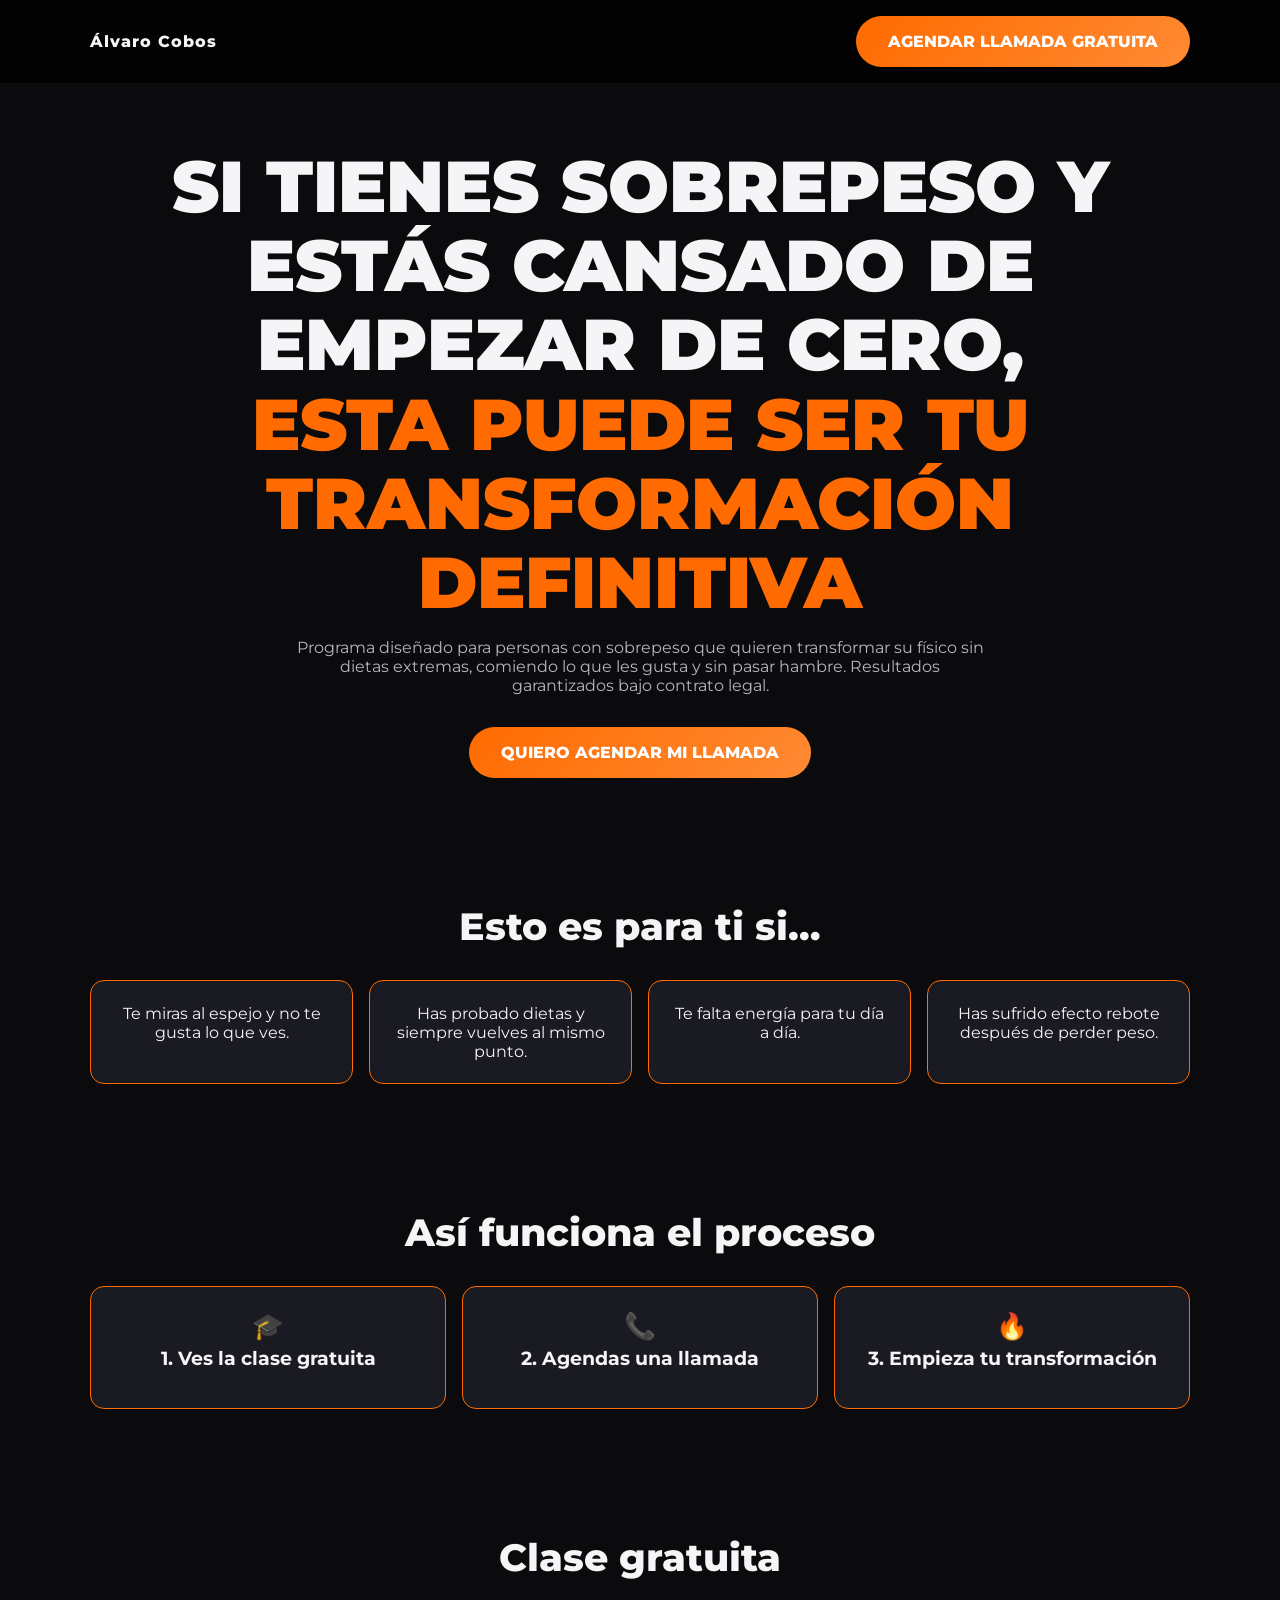
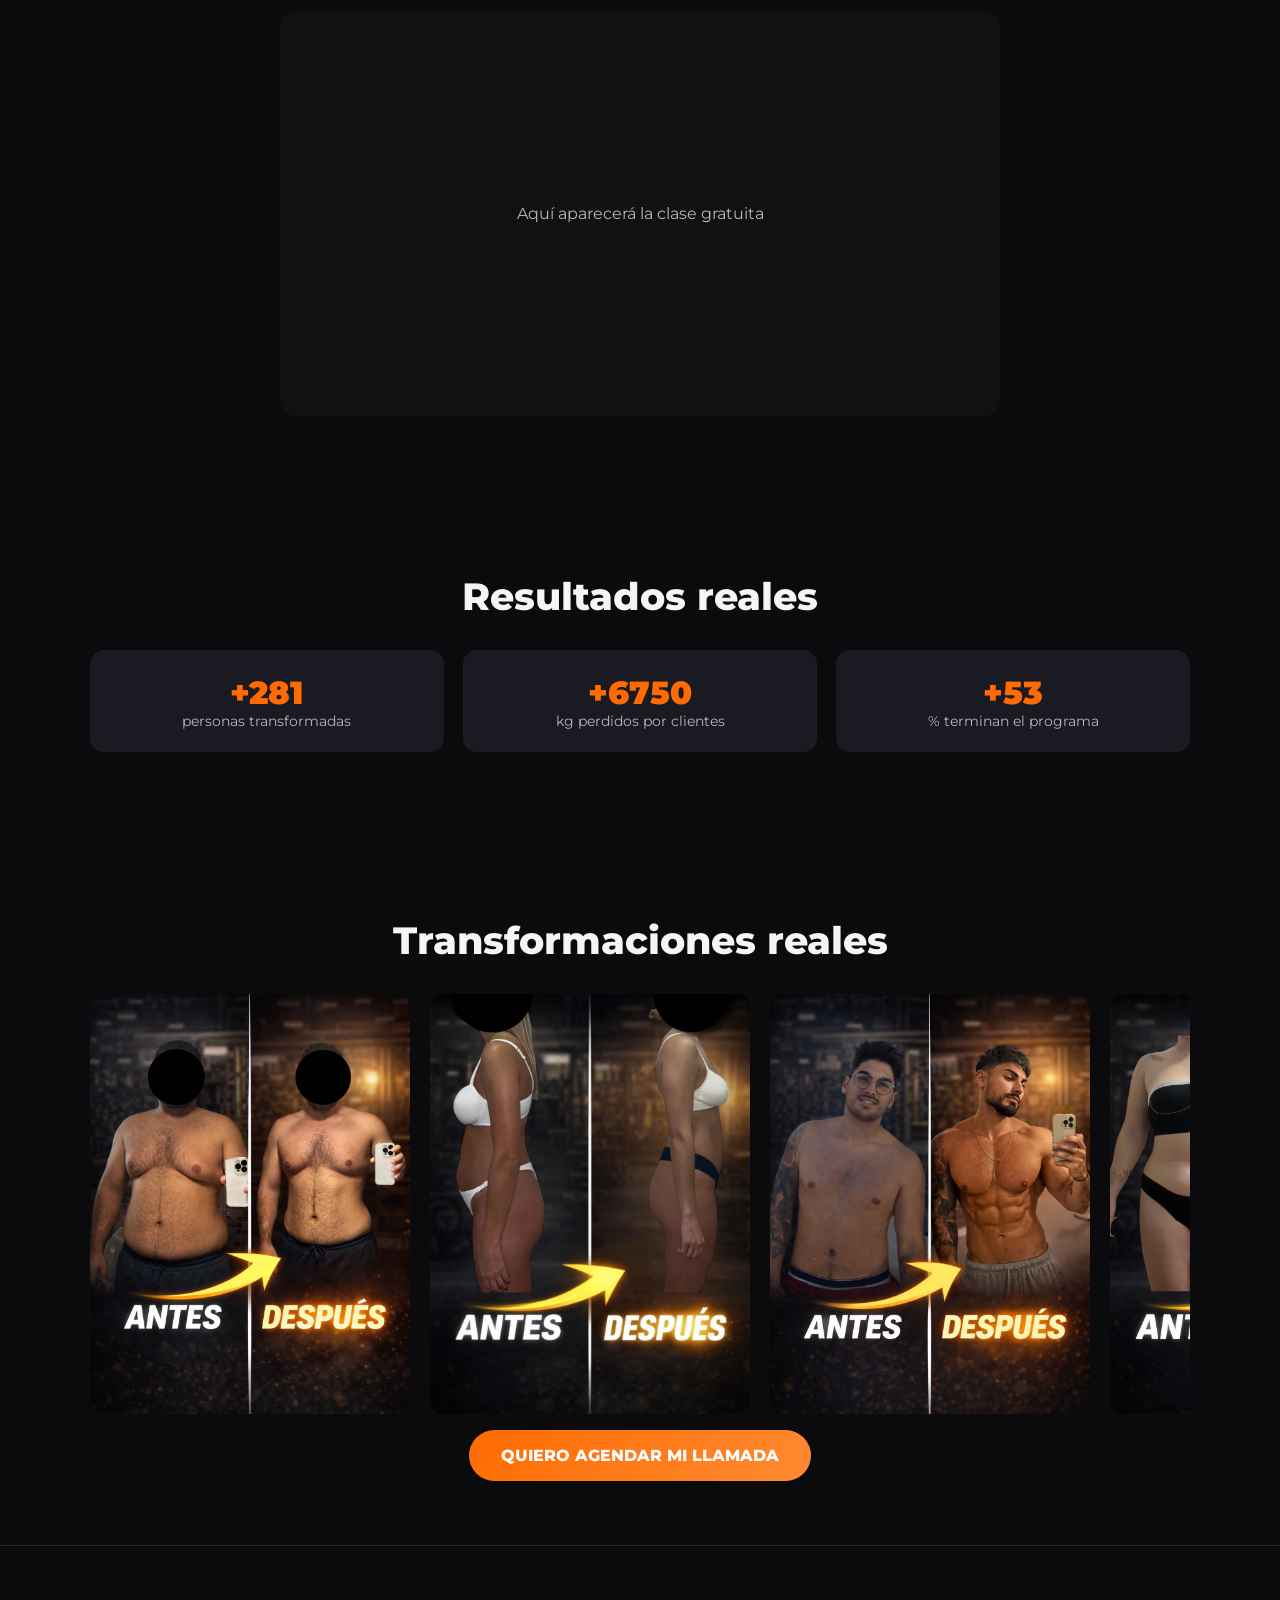
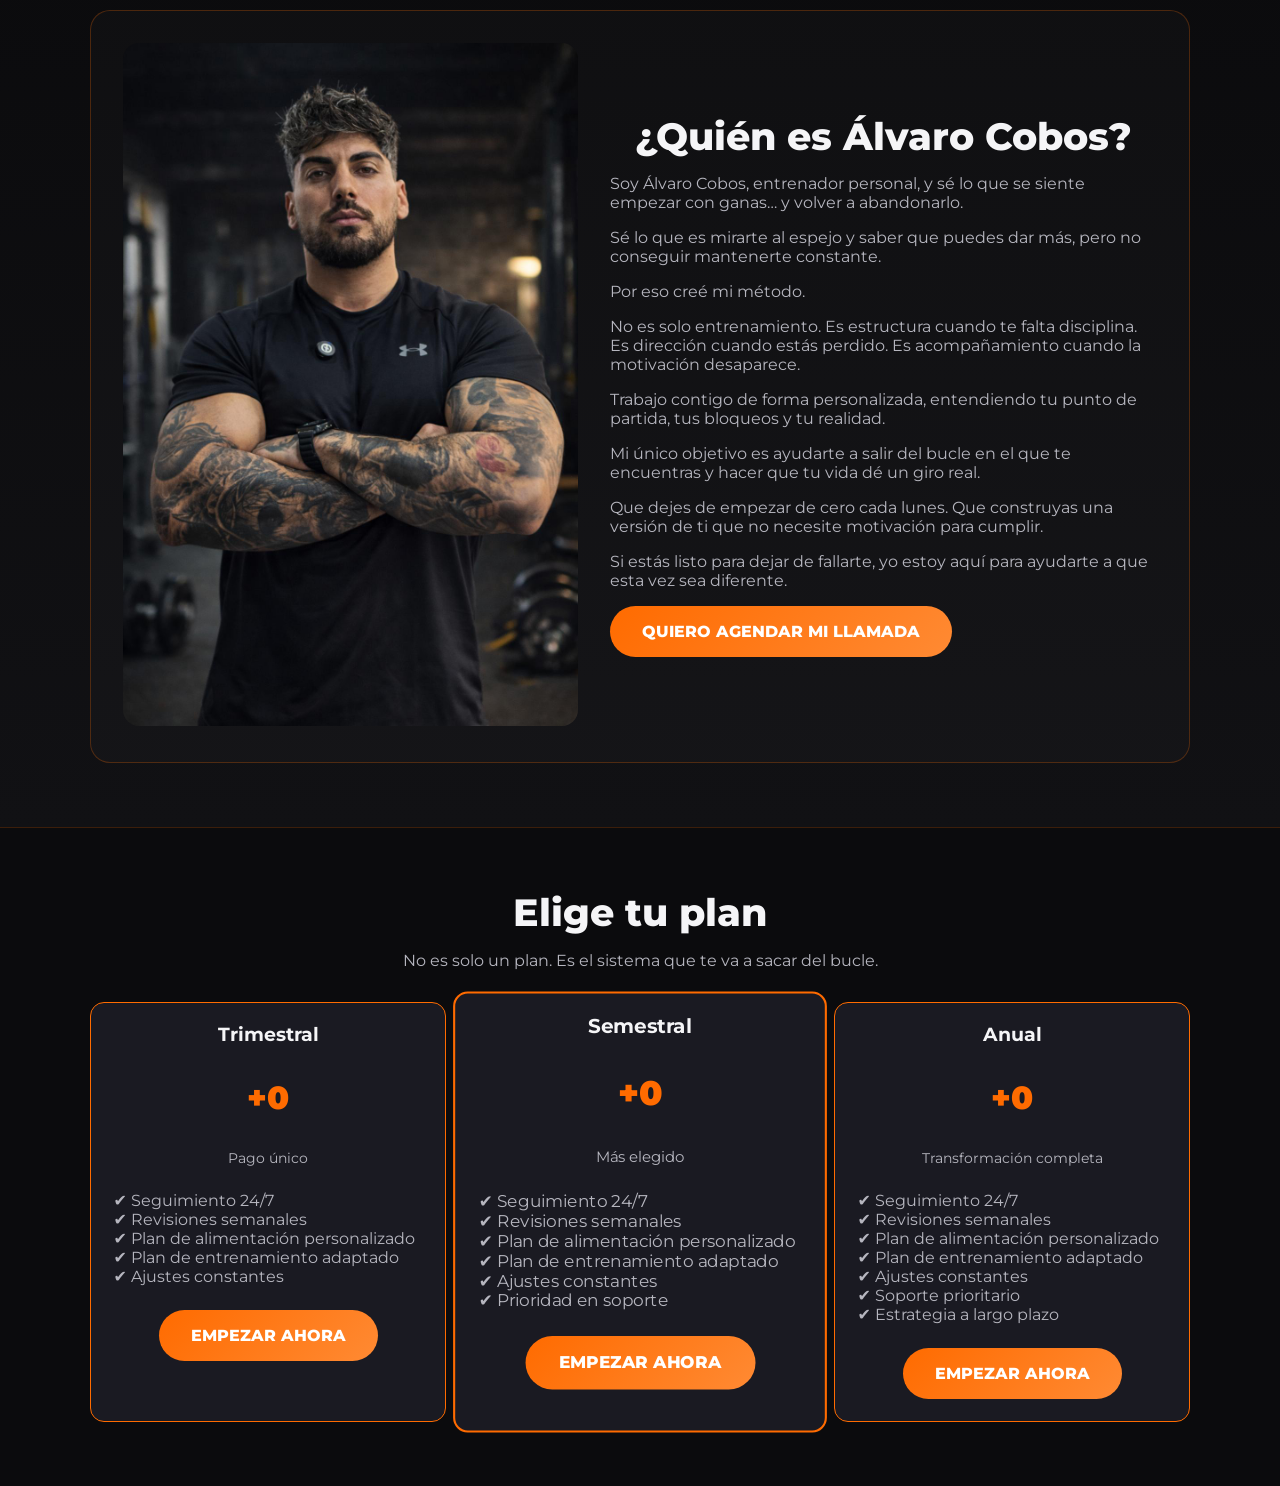
==== index.html @ a0b9cf4e "Update index.html" ====
<!doctype html>
<html lang="es">
  <head>
    <meta charset="UTF-8" />
    <meta name="viewport" content="width=device-width, initial-scale=1.0" />
    <title>Álvaro Cobos | Coaching Personal</title>
    <link rel="preconnect" href="https://fonts.googleapis.com" />
    <link rel="preconnect" href="https://fonts.gstatic.com" crossorigin />
    <link
      href="https://fonts.googleapis.com/css2?family=Montserrat:wght@400;600;700;800;900&display=swap"
      rel="stylesheet"
    />
    <style>
      :root {
        --bg: #0b0b0d;
        --card: #1a1a22;
        --text: #f5f5f7;
        --text-soft: #b6b6bf;
        --accent: #ff6b00;
        --accent-2: #ff8a33;
        --max-width: 1100px;
      }

      * { box-sizing: border-box; }

      body {
        margin: 0;
        font-family: "Montserrat", system-ui, sans-serif;
        background: var(--bg);
        color: var(--text);
      }

      .container {
        width: min(var(--max-width), 92%);
        margin: 0 auto;
      }

      section { padding: 4rem 0; }

      h1, h2, h3 {
        margin: 0 0 1rem;
        line-height: 1.1;
        text-align: center;
      }

      h1 {
        font-size: clamp(2.2rem, 6vw, 4.5rem);
        font-weight: 900;
        text-transform: uppercase;
      }

      h2 {
        font-size: clamp(1.6rem, 4vw, 2.4rem);
        font-weight: 800;
      }

      .highlight { color: var(--accent); }

      .lead {
        text-align: center;
        color: var(--text-soft);
        max-width: 700px;
        margin: 0 auto 2rem;
      }

      .cta {
        display: inline-block;
        background: linear-gradient(135deg, var(--accent), var(--accent-2));
        color: #fff;
        text-decoration: none;
        padding: 1rem 2rem;
        border-radius: 999px;
        font-weight: 800;
        text-transform: uppercase;
      }

      .center { text-align: center; }

      .navbar {
        position: sticky;
        top: 0;
        background: rgba(0,0,0,0.8);
        backdrop-filter: blur(10px);
        padding: 1rem 0;
        z-index: 999;
      }

      .nav-inner {
        display: flex;
        justify-content: space-between;
        align-items: center;
      }

      .brand {
        font-weight: 800;
        letter-spacing: 1px;
      }

      .cards {
        display: grid;
        grid-template-columns: repeat(auto-fit, minmax(220px, 1fr));
        gap: 1rem;
        margin-top: 2rem;
      }

      .card {
        background: var(--card);
        border-radius: 14px;
        padding: 1.4rem;
        text-align: center;
      }

      .card-bordered {
        border: 1px solid var(--accent);
      }

      .icon {
        font-size: 1.6rem;
        margin-bottom: 0.5rem;
      }

      .stats {
        display: grid;
        grid-template-columns: repeat(auto-fit, minmax(180px, 1fr));
        gap: 1.2rem;
        margin: 2rem 0 2.5rem;
        text-align: center;
      }

      .stat {
        background: var(--card);
        border-radius: 14px;
        padding: 1.4rem 1rem;
      }

      .stat-number {
        font-size: 2rem;
        font-weight: 900;
        color: var(--accent);
      }

      .stat-label {
        font-size: 0.9rem;
        color: var(--text-soft);
      }

      .video-box {
        width: 100%;
        max-width: 720px;
        aspect-ratio: 16/9;
        background: #111;
        border-radius: 16px;
        margin: 2rem auto;
        display: flex;
        align-items: center;
        justify-content: center;
        color: var(--text-soft);
      }

      .slider {
        overflow-x: auto;
        padding: 1rem 0;
      }

      .slider-track {
        display: flex;
        gap: 20px;
      }

      .slider figure {
        min-width: 320px;
        height: 420px;
        border-radius: 14px;
        overflow: hidden;
        background: #111;
        margin: 0;
      }

      .slider img {
        width: 100%;
        height: 100%;
        object-fit: cover;
      }

      .about {
        display: grid;
        gap: 2rem;
        grid-template-columns: 1fr 1.2fr;
        align-items: center;
      }

      .about img {
        width: 100%;
        border-radius: 16px;
      }

      .fade-item {
        opacity: 0;
        transform: translateY(20px);
        transition: all 0.6s ease;
      }

      .fade-item.visible {
        opacity: 1;
        transform: translateY(0);
      }

      @media (max-width: 860px) {
        .about { grid-template-columns: 1fr; }
        .slider figure { min-width: 70%; }
      }
      /* ABOUT DESTACADO */
.about-section {
  background: linear-gradient(180deg, #0b0b0d, #111114);
  border-top: 1px solid rgba(255, 107, 0, 0.2);
  border-bottom: 1px solid rgba(255, 107, 0, 0.2);
}

.about-box {
  background: rgba(255, 255, 255, 0.02);
  border: 1px solid rgba(255, 107, 0, 0.25);
  border-radius: 20px;
  padding: 2rem;
}

.about-text p {
  margin-bottom: 1rem;
  color: var(--text-soft);
}

    </style>
  </head>
  <body>

    <div class="navbar">
      <div class="container nav-inner">
        <div class="brand">Álvaro Cobos</div>
        <a class="cta" href="llamada.html">
          Agendar llamada gratuita
        </a>
      </div>
    </div>

    <main>

      <section>
        <div class="container center">
          <h1>
            Si tienes sobrepeso y estás cansado de empezar de cero,<br>
            <span class="highlight">
              Esta puede ser tu transformación definitiva
            </span>
          </h1>
          <p class="lead">
            Programa diseñado para personas con sobrepeso que quieren transformar su físico sin dietas extremas, comiendo lo que les gusta y sin pasar hambre. Resultados garantizados bajo contrato legal.
          </p>
          <a class="cta" href="llamada.html">
            QUIERO AGENDAR MI LLAMADA
          </a>
        </div>
      </section>

    
      <section>
        <div class="container">
          <h2>Esto es para ti si…</h2>
          <div class="cards">
            <div class="card card-bordered fade-item">Te miras al espejo y no te gusta lo que ves.</div>
            <div class="card card-bordered fade-item">Has probado dietas y siempre vuelves al mismo punto.</div>
            <div class="card card-bordered fade-item">Te falta energía para tu día a día.</div>
            <div class="card card-bordered fade-item">Has sufrido efecto rebote después de perder peso.</div>
          </div>
        </div>
      </section>

      <section>
        <div class="container">
          <h2>Así funciona el proceso</h2>
          <div class="cards">
            <div class="card card-bordered fade-item">
              <div class="icon">🎓</div>
              <h3>1. Ves la clase gratuita</h3>
            </div>
            <div class="card card-bordered fade-item">
              <div class="icon">📞</div>
              <h3>2. Agendas una llamada</h3>
            </div>
            <div class="card card-bordered fade-item">
              <div class="icon">🔥</div>
              <h3>3. Empieza tu transformación</h3>
            </div>
          </div>
        </div>
      </section>
  <section>
        <div class="container center">
          <h2>Clase gratuita</h2>
          <div class="video-box">
            Aquí aparecerá la clase gratuita
          </div>
        </div>
  </section>
      <section>
        <div class="container center">
          <h2>Resultados reales</h2>

          <div class="stats">
            <div class="stat">
              <div class="stat-number" data-target="500">0</div>
              <div class="stat-label">personas transformadas</div>
            </div>
            <div class="stat">
              <div class="stat-number" data-target="12000">0</div>
              <div class="stat-label">kg perdidos por clientes</div>
            </div>
            <div class="stat">
              <div class="stat-number" data-target="95">0</div>
              <div class="stat-label">% terminan el programa</div>
            </div>
          </div>
        </div>
      </section>
<!-- TRANSFORMACIONES -->
<section>
  <div class="container center">
    <h2>Transformaciones reales</h2>

    <div class="slider">
      <div class="slider-track">
        <figure><img src="cambio1.jpg" alt="Transformación 1" /></figure>
        <figure><img src="cambio2.jpg" alt="Transformación 2" /></figure>
        <figure><img src="cambio3.jpg" alt="Transformación 3" /></figure>
        <figure><img src="cambio4.jpg" alt="Transformación 4" /></figure>
      </div>
    </div>

    <a class="cta" href="llamada.html">
      QUIERO AGENDAR MI LLAMADA
    </a>
  </div>
</section>
<!-- ABOUT -->
<!-- ABOUT DESTACADO -->
<section class="about-section">
  <div class="container">
    <div class="about about-box">
      <div>
        <img src="alvaro.jpg" alt="Álvaro Cobos" />
      </div>
      <div class="about-text">
        <h2>¿Quién es Álvaro Cobos?</h2>

        <p>
          Soy Álvaro Cobos, entrenador personal, y sé lo que se siente empezar con ganas… y volver a abandonarlo.
        </p>
        <p>
          Sé lo que es mirarte al espejo y saber que puedes dar más, pero no conseguir mantenerte constante.
        </p>
        <p>
          Por eso creé mi método.
        </p>
        <p>
          No es solo entrenamiento. Es estructura cuando te falta disciplina. Es dirección cuando estás perdido. Es acompañamiento cuando la motivación desaparece.
        </p>
        <p>
          Trabajo contigo de forma personalizada, entendiendo tu punto de partida, tus bloqueos y tu realidad.
        </p>
        <p>
          Mi único objetivo es ayudarte a salir del bucle en el que te encuentras y hacer que tu vida dé un giro real.
        </p>
        <p>
          Que dejes de empezar de cero cada lunes. Que construyas una versión de ti que no necesite motivación para cumplir.
        </p>
        <p>
          Si estás listo para dejar de fallarte, yo estoy aquí para ayudarte a que esta vez sea diferente.
        </p>

        <a class="cta" href="llamada.html">
          QUIERO AGENDAR MI LLAMADA
        </a>
      </div>
    </div>
  </div>
</section>
      <!-- PLANES -->
<section>
  <div class="container center">
    <h2>Elige tu plan</h2>
    <p class="lead">
      No es solo un plan. Es el sistema que te va a sacar del bucle.
    </p>

    <div class="cards">

      <!-- TRIMESTRAL -->
      <div class="card card-bordered">
        <h3>Trimestral</h3>
        <p class="stat-number">397€</p>
        <p class="stat-label">Pago único</p>

        <ul style="list-style: none; padding: 0; margin: 1.5rem 0; color: var(--text-soft); text-align:left;">
          <li>✔ Seguimiento 24/7</li>
          <li>✔ Revisiones semanales</li>
          <li>✔ Plan de alimentación personalizado</li>
          <li>✔ Plan de entrenamiento adaptado</li>
          <li>✔ Ajustes constantes</li>
        </ul>

        <a class="cta" href="llamada.html">
          Empezar ahora
        </a>
      </div>

      <!-- SEMESTRAL -->
      <div class="card card-bordered" style="border: 2px solid var(--accent); transform: scale(1.05);">
        <h3>Semestral</h3>
        <p class="stat-number">697€</p>
        <p class="stat-label">Más elegido</p>

        <ul style="list-style: none; padding: 0; margin: 1.5rem 0; color: var(--text-soft); text-align:left;">
          <li>✔ Seguimiento 24/7</li>
          <li>✔ Revisiones semanales</li>
          <li>✔ Plan de alimentación personalizado</li>
          <li>✔ Plan de entrenamiento adaptado</li>
          <li>✔ Ajustes constantes</li>
          <li>✔ Prioridad en soporte</li>
        </ul>

        <a class="cta" href="llamada.html">
          Empezar ahora
        </a>
      </div>

      <!-- ANUAL -->
      <div class="card card-bordered">
        <h3>Anual</h3>
        <p class="stat-number">1197€</p>
        <p class="stat-label">Transformación completa</p>

        <ul style="list-style: none; padding: 0; margin: 1.5rem 0; color: var(--text-soft); text-align:left;">
          <li>✔ Seguimiento 24/7</li>
          <li>✔ Revisiones semanales</li>
          <li>✔ Plan de alimentación personalizado</li>
          <li>✔ Plan de entrenamiento adaptado</li>
          <li>✔ Ajustes constantes</li>
          <li>✔ Soporte prioritario</li>
          <li>✔ Estrategia a largo plazo</li>
        </ul>

        <a class="cta" href="llamada.html">
          Empezar ahora
        </a>
      </div>

    </div>
  </div>
</section>
</main>

    <script>
      const counters = document.querySelectorAll('.stat-number');
      let started = false;

      function runCounters() {
        counters.forEach(counter => {
          const target = +counter.getAttribute('data-target');
          let count = 0;
          const increment = target / 80;

          function updateCounter() {
            count += increment;
            if (count < target) {
              counter.textContent = "+" + Math.floor(count).toLocaleString('es-ES');
              requestAnimationFrame(updateCounter);
            } else {
              counter.textContent = "+" + target.toLocaleString('es-ES');
            }
          }

          updateCounter();
        });
      }

      function isInViewport() {
        const section = document.querySelector('.stats');
        const rect = section.getBoundingClientRect();
        return rect.top < window.innerHeight && rect.bottom > 0;
      }

      window.addEventListener('scroll', () => {
        if (!started && isInViewport()) {
          runCounters();
          started = true;
        }
      });

      window.addEventListener('load', () => {
        if (isInViewport()) {
          runCounters();
          started = true;
        }
      });

      const fadeItems = document.querySelectorAll('.fade-item');

      function revealItems() {
        fadeItems.forEach(item => {
          const rect = item.getBoundingClientRect();
          if (rect.top < window.innerHeight - 50) {
            item.classList.add('visible');
          }
        });
      }

      window.addEventListener('scroll', revealItems);
      window.addEventListener('load', revealItems);
    </script>

  </body>
</html>
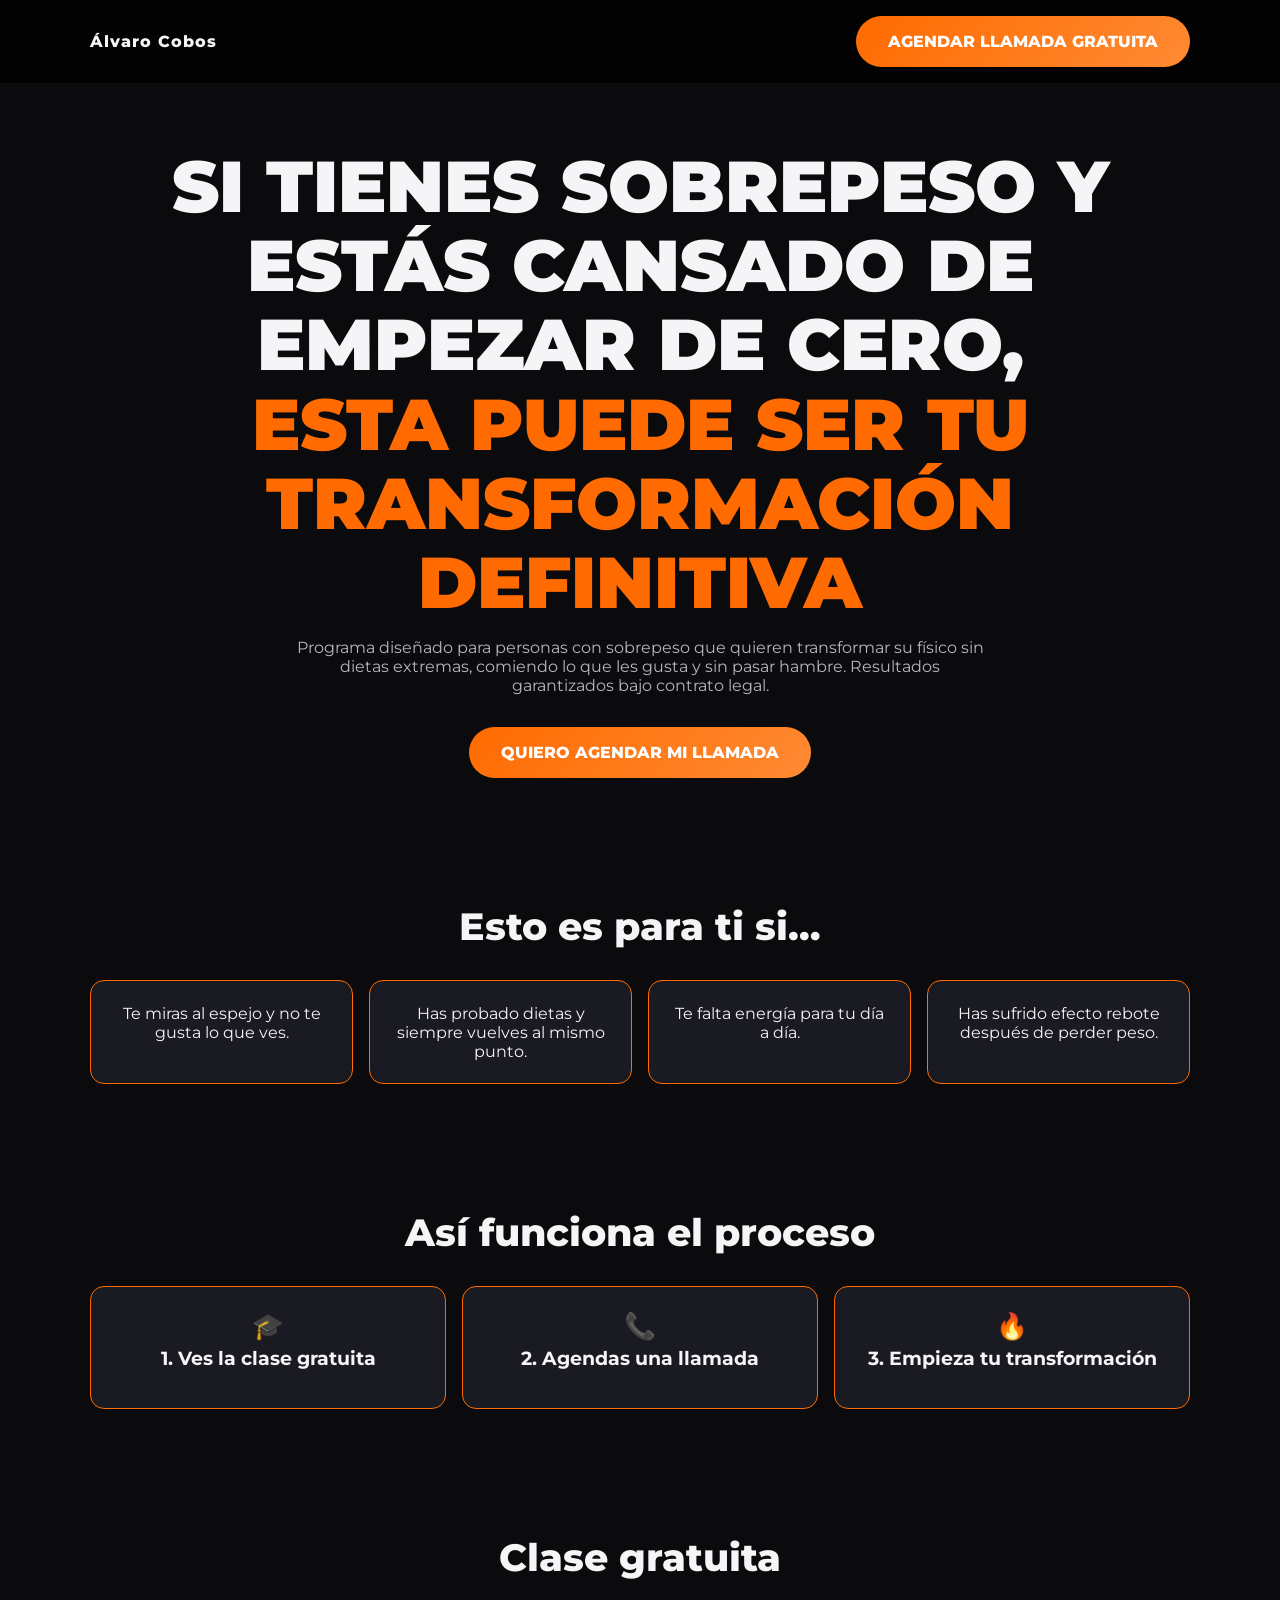
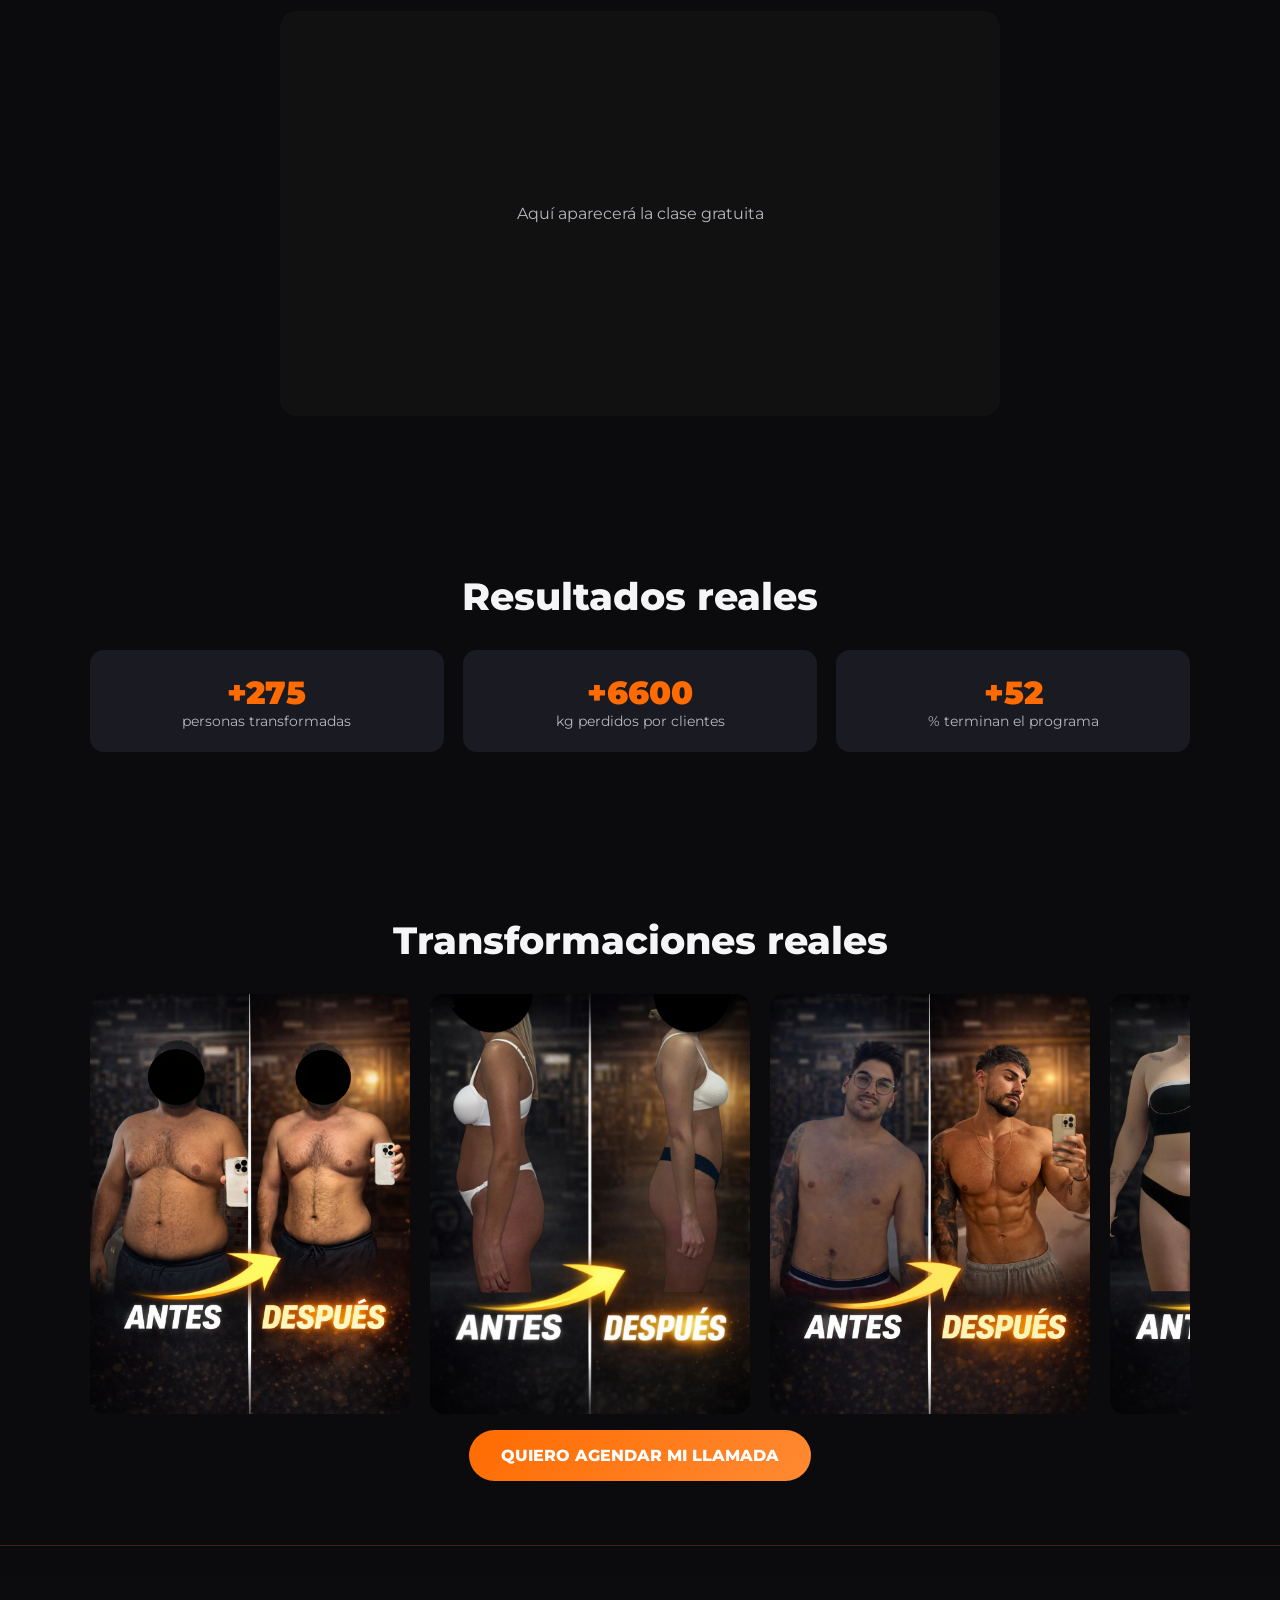
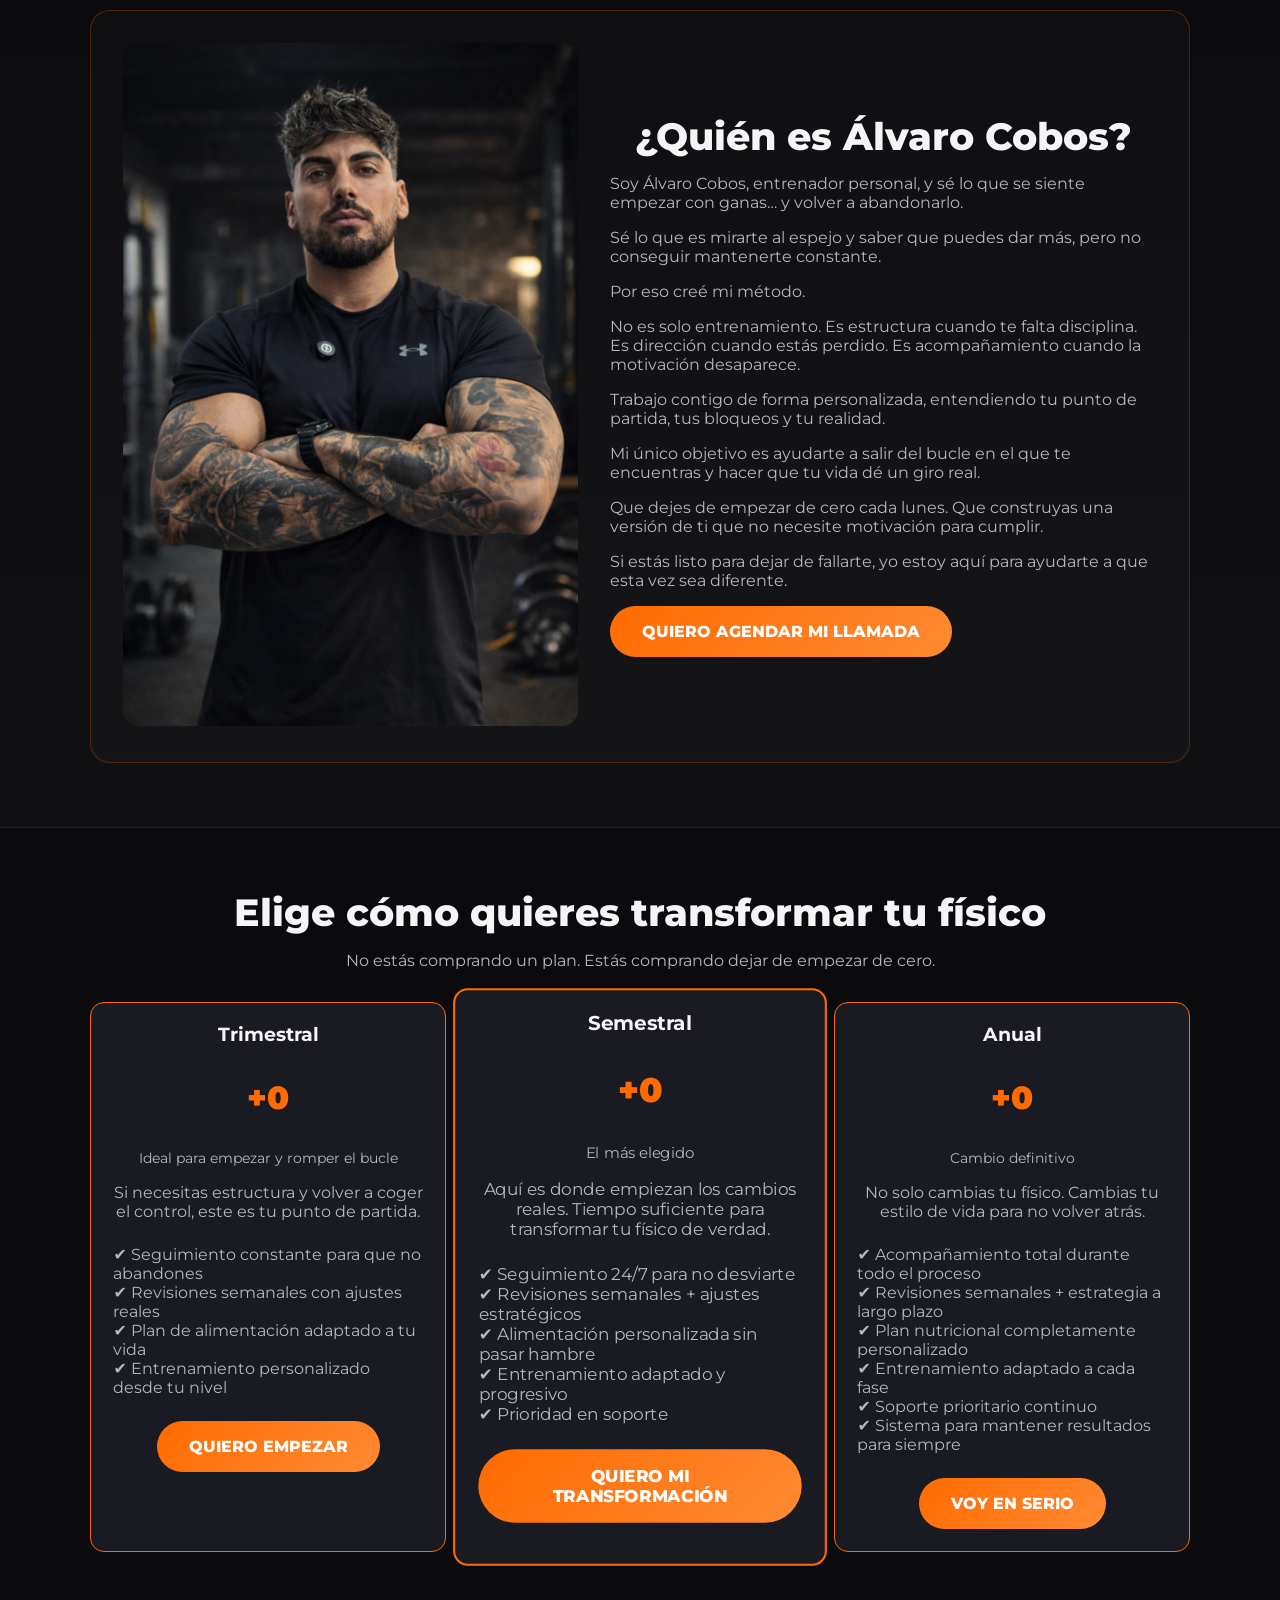
==== commit 70f3d116: "Update index.html" ====
--- a/index.html
+++ b/index.html
@@ -382,12 +382,12 @@
     </div>
   </div>
 </section>
-      <!-- PLANES -->
+ <!-- PLANES -->
 <section>
   <div class="container center">
-    <h2>Elige tu plan</h2>
+    <h2>Elige cómo quieres transformar tu físico</h2>
     <p class="lead">
-      No es solo un plan. Es el sistema que te va a sacar del bucle.
+      No estás comprando un plan. Estás comprando dejar de empezar de cero.
     </p>
 
     <div class="cards">
@@ -396,18 +396,21 @@
       <div class="card card-bordered">
         <h3>Trimestral</h3>
         <p class="stat-number">397€</p>
-        <p class="stat-label">Pago único</p>
+        <p class="stat-label">Ideal para empezar y romper el bucle</p>
+
+        <p style="color: var(--text-soft); margin: 1rem 0;">
+          Si necesitas estructura y volver a coger el control, este es tu punto de partida.
+        </p>
 
         <ul style="list-style: none; padding: 0; margin: 1.5rem 0; color: var(--text-soft); text-align:left;">
-          <li>✔ Seguimiento 24/7</li>
-          <li>✔ Revisiones semanales</li>
-          <li>✔ Plan de alimentación personalizado</li>
-          <li>✔ Plan de entrenamiento adaptado</li>
-          <li>✔ Ajustes constantes</li>
+          <li>✔ Seguimiento constante para que no abandones</li>
+          <li>✔ Revisiones semanales con ajustes reales</li>
+          <li>✔ Plan de alimentación adaptado a tu vida</li>
+          <li>✔ Entrenamiento personalizado desde tu nivel</li>
         </ul>
 
         <a class="cta" href="llamada.html">
-          Empezar ahora
+          QUIERO EMPEZAR
         </a>
       </div>
 
@@ -415,19 +418,22 @@
       <div class="card card-bordered" style="border: 2px solid var(--accent); transform: scale(1.05);">
         <h3>Semestral</h3>
         <p class="stat-number">697€</p>
-        <p class="stat-label">Más elegido</p>
+        <p class="stat-label">El más elegido</p>
+
+        <p style="color: var(--text-soft); margin: 1rem 0;">
+          Aquí es donde empiezan los cambios reales. Tiempo suficiente para transformar tu físico de verdad.
+        </p>
 
         <ul style="list-style: none; padding: 0; margin: 1.5rem 0; color: var(--text-soft); text-align:left;">
-          <li>✔ Seguimiento 24/7</li>
-          <li>✔ Revisiones semanales</li>
-          <li>✔ Plan de alimentación personalizado</li>
-          <li>✔ Plan de entrenamiento adaptado</li>
-          <li>✔ Ajustes constantes</li>
+          <li>✔ Seguimiento 24/7 para no desviarte</li>
+          <li>✔ Revisiones semanales + ajustes estratégicos</li>
+          <li>✔ Alimentación personalizada sin pasar hambre</li>
+          <li>✔ Entrenamiento adaptado y progresivo</li>
           <li>✔ Prioridad en soporte</li>
         </ul>
 
         <a class="cta" href="llamada.html">
-          Empezar ahora
+          QUIERO MI TRANSFORMACIÓN
         </a>
       </div>
 
@@ -435,20 +441,23 @@
       <div class="card card-bordered">
         <h3>Anual</h3>
         <p class="stat-number">1197€</p>
-        <p class="stat-label">Transformación completa</p>
+        <p class="stat-label">Cambio definitivo</p>
+
+        <p style="color: var(--text-soft); margin: 1rem 0;">
+          No solo cambias tu físico. Cambias tu estilo de vida para no volver atrás.
+        </p>
 
         <ul style="list-style: none; padding: 0; margin: 1.5rem 0; color: var(--text-soft); text-align:left;">
-          <li>✔ Seguimiento 24/7</li>
-          <li>✔ Revisiones semanales</li>
-          <li>✔ Plan de alimentación personalizado</li>
-          <li>✔ Plan de entrenamiento adaptado</li>
-          <li>✔ Ajustes constantes</li>
-          <li>✔ Soporte prioritario</li>
-          <li>✔ Estrategia a largo plazo</li>
+          <li>✔ Acompañamiento total durante todo el proceso</li>
+          <li>✔ Revisiones semanales + estrategia a largo plazo</li>
+          <li>✔ Plan nutricional completamente personalizado</li>
+          <li>✔ Entrenamiento adaptado a cada fase</li>
+          <li>✔ Soporte prioritario continuo</li>
+          <li>✔ Sistema para mantener resultados para siempre</li>
         </ul>
 
         <a class="cta" href="llamada.html">
-          Empezar ahora
+          VOY EN SERIO
         </a>
       </div>
 
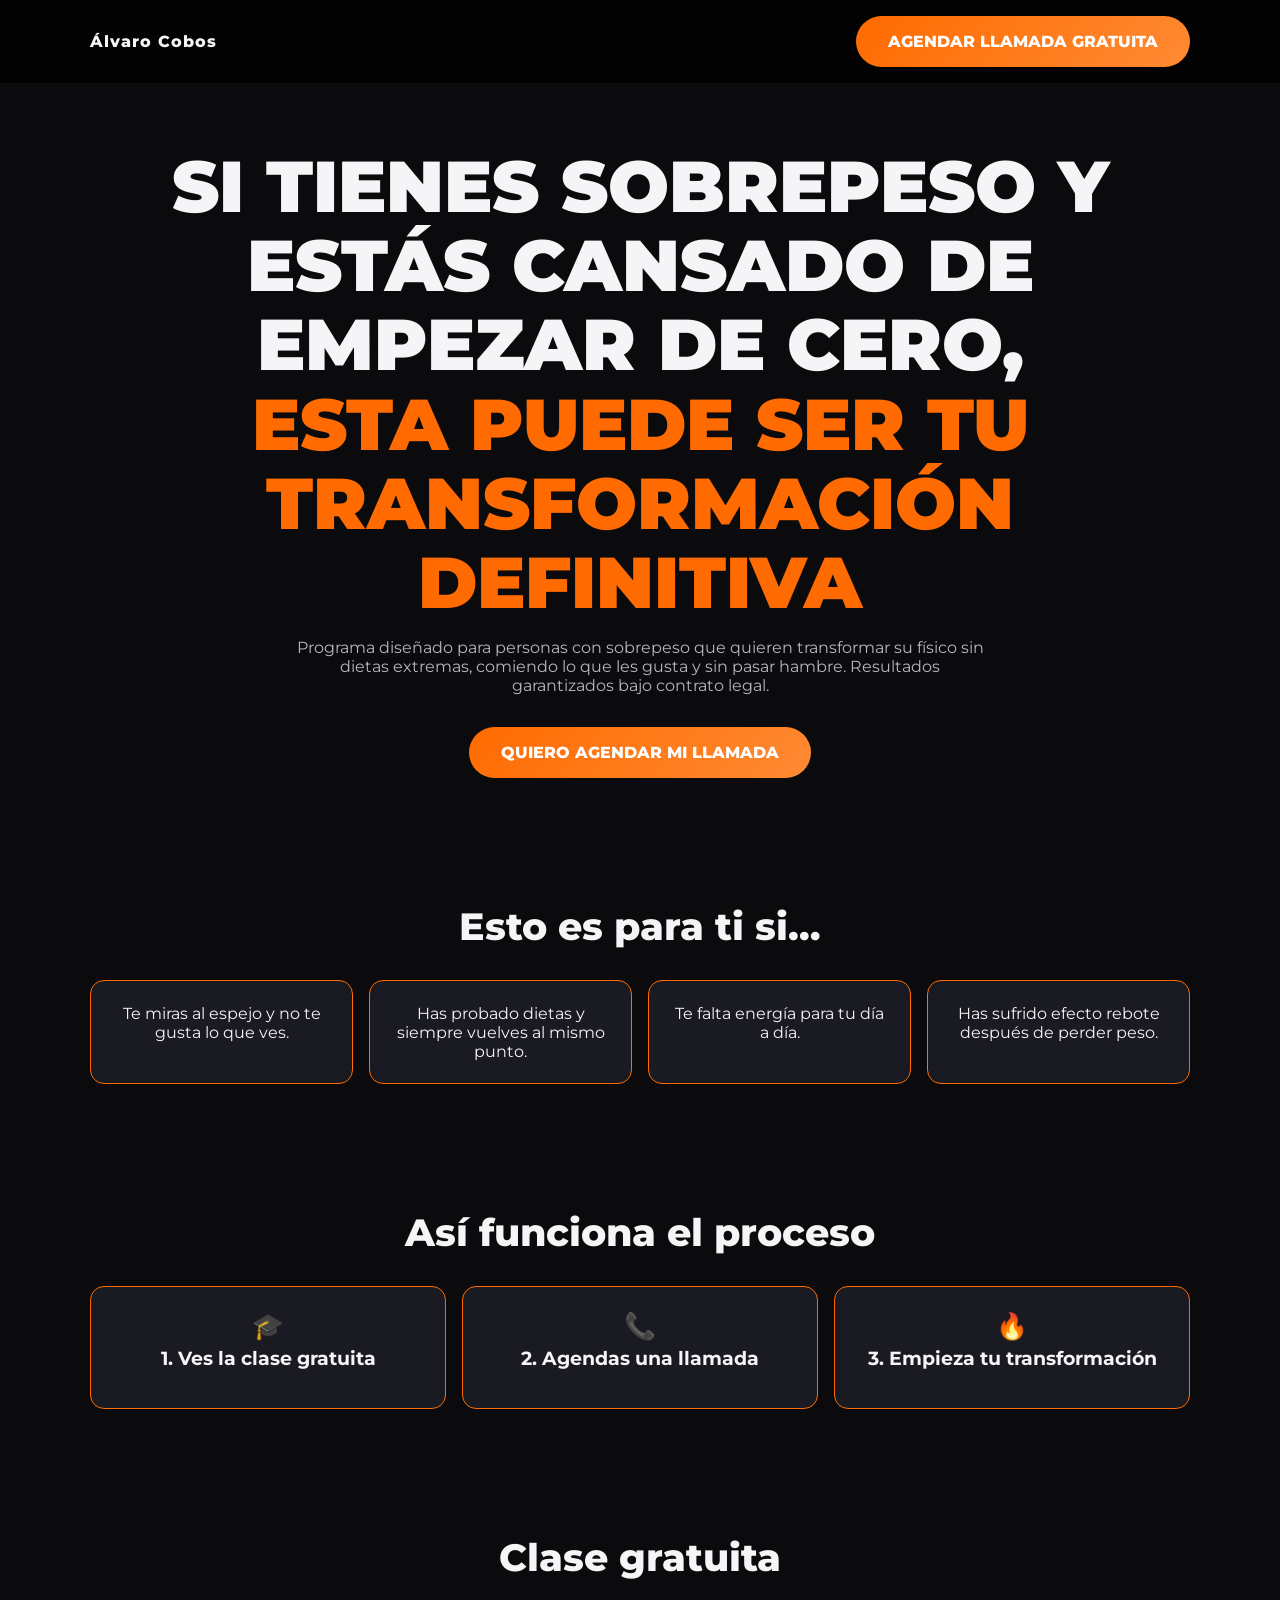
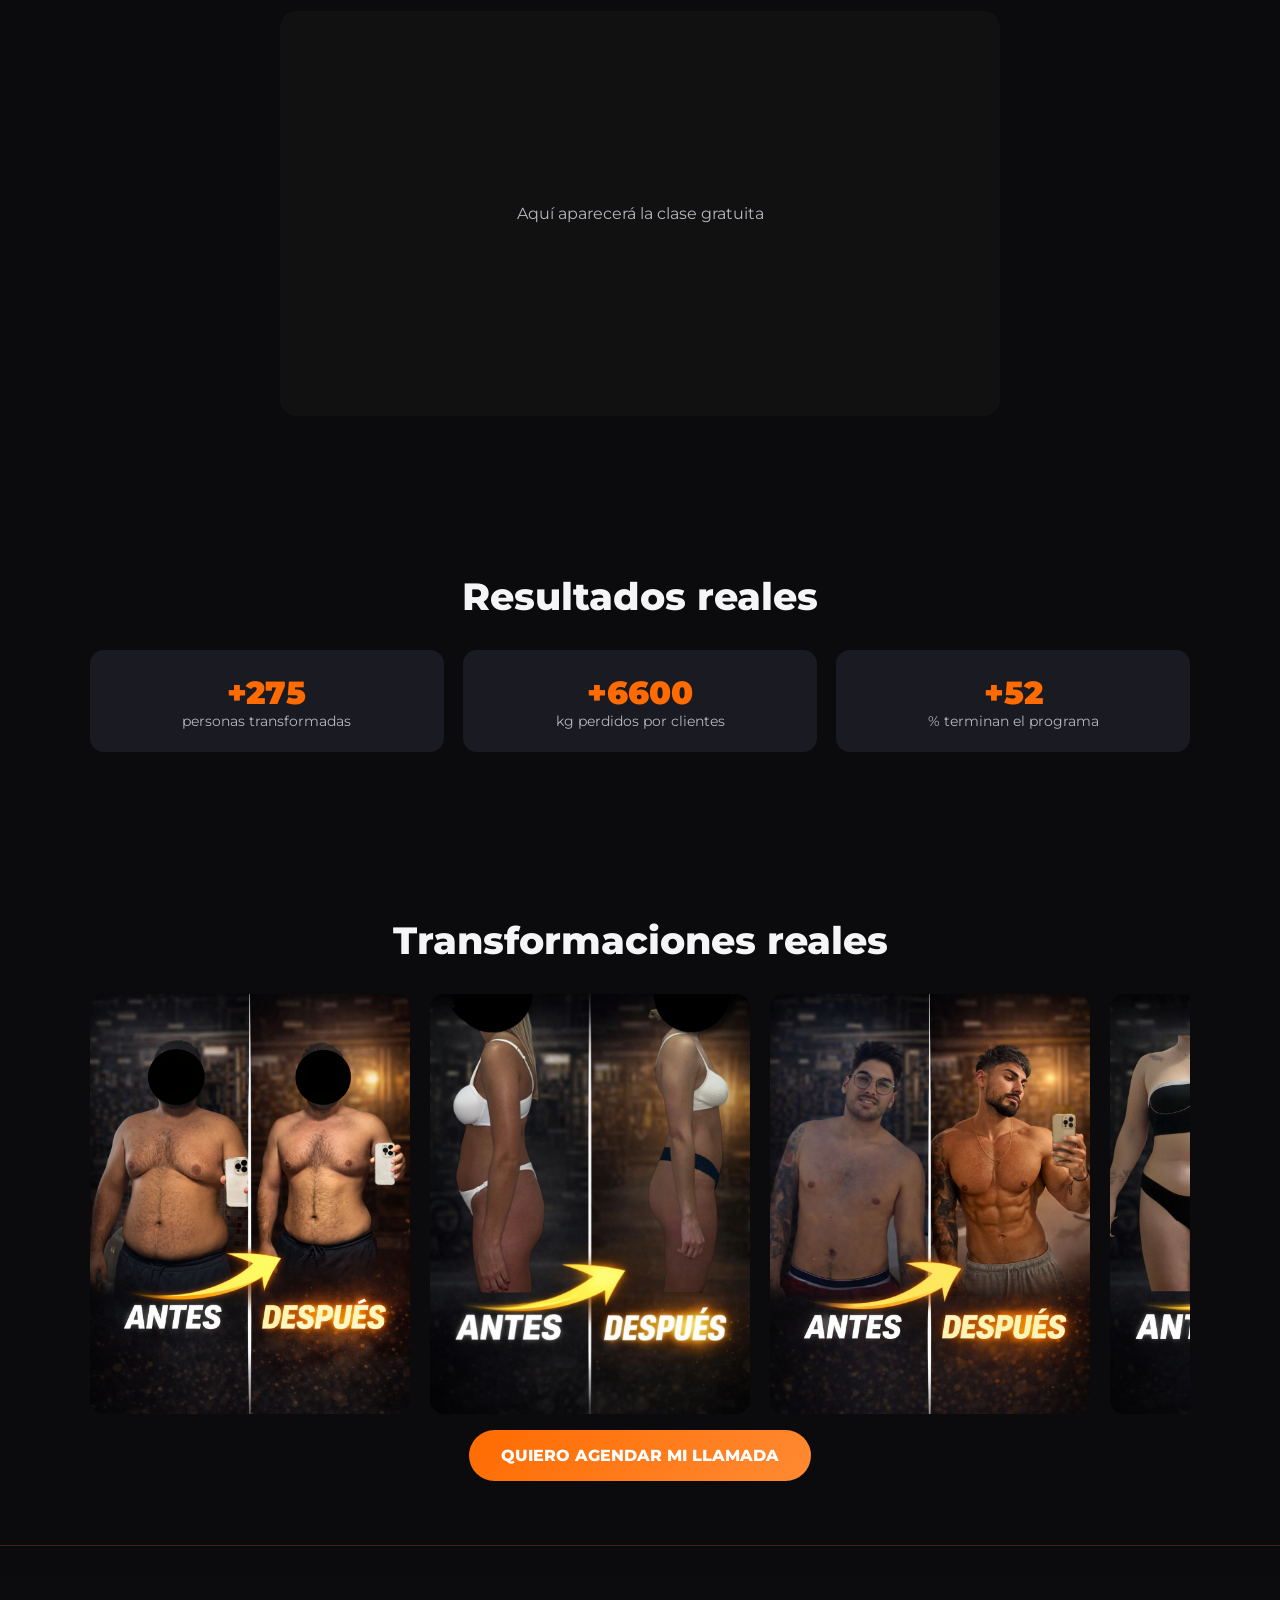
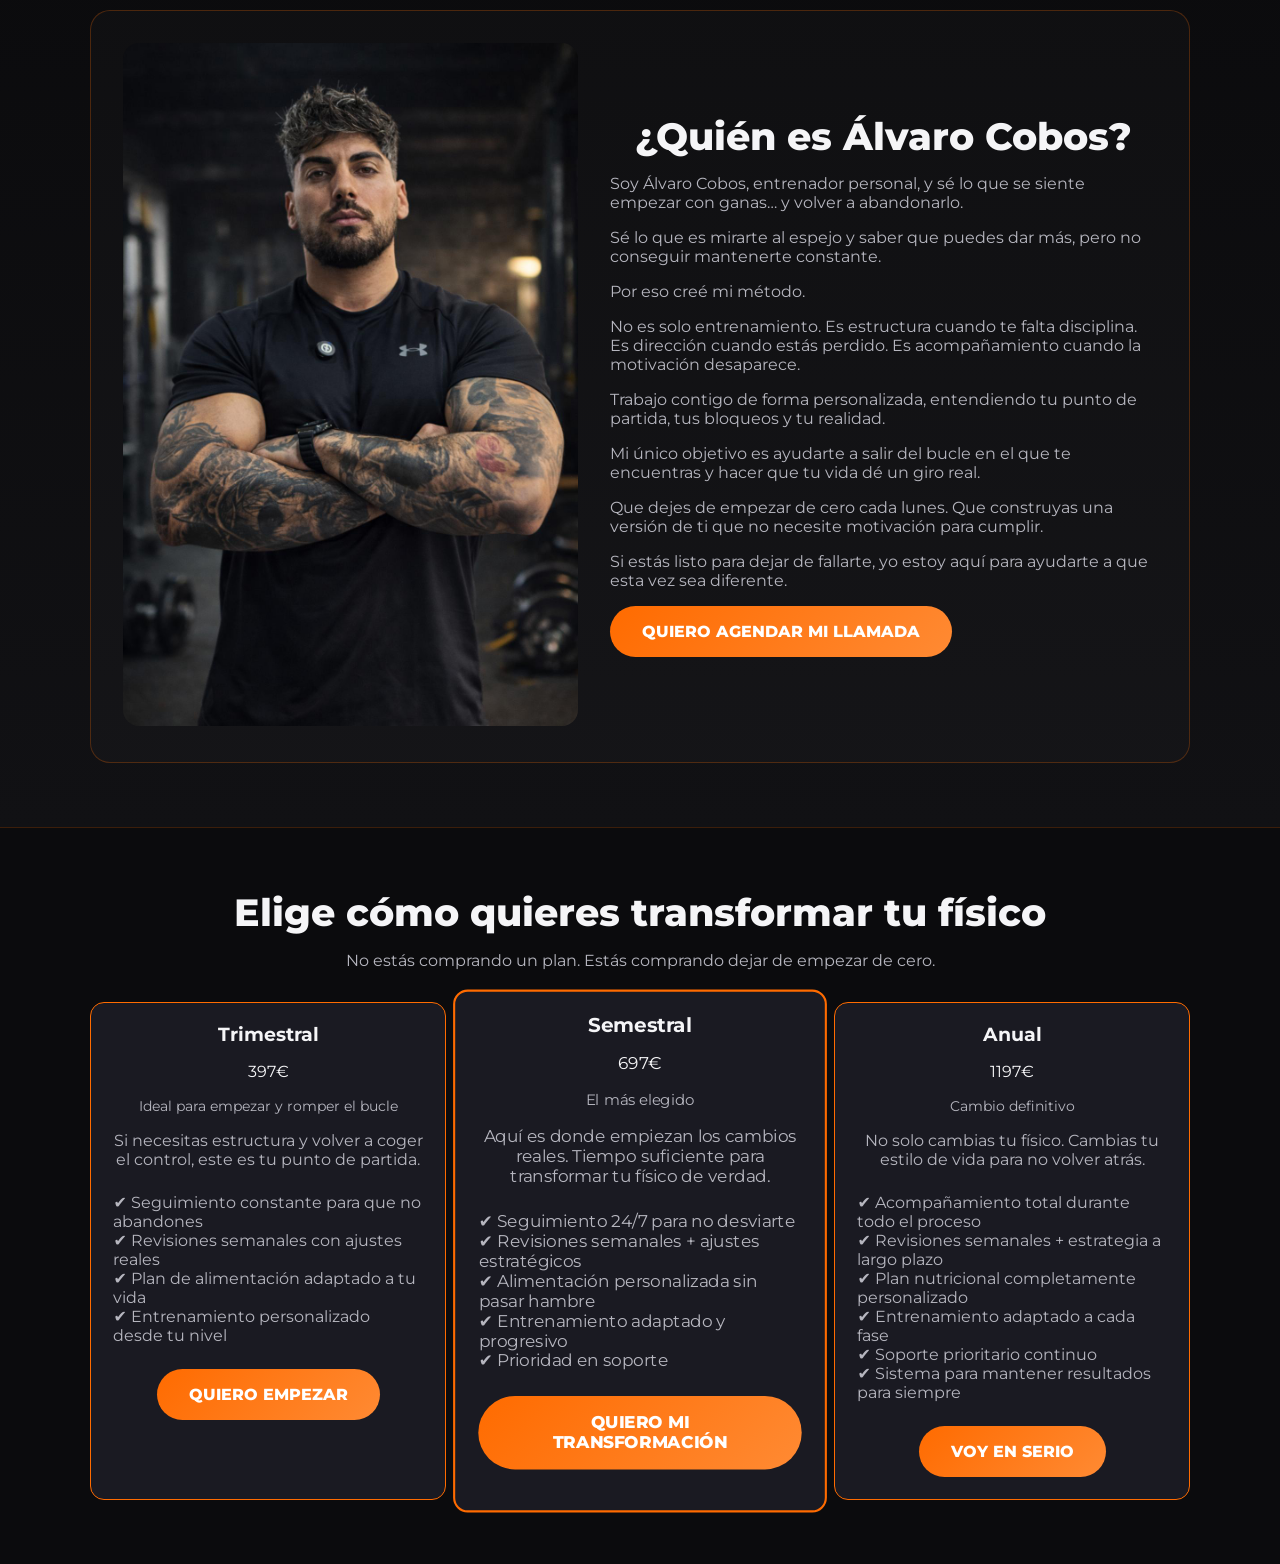
==== commit 23772723: "Update index.html" ====
--- a/index.html
+++ b/index.html
@@ -395,7 +395,7 @@
       <!-- TRIMESTRAL -->
       <div class="card card-bordered">
         <h3>Trimestral</h3>
-        <p class="stat-number">397€</p>
+        <p>397€</p>
         <p class="stat-label">Ideal para empezar y romper el bucle</p>
 
         <p style="color: var(--text-soft); margin: 1rem 0;">
@@ -417,7 +417,7 @@
       <!-- SEMESTRAL -->
       <div class="card card-bordered" style="border: 2px solid var(--accent); transform: scale(1.05);">
         <h3>Semestral</h3>
-        <p class="stat-number">697€</p>
+       <p>697€</p>
         <p class="stat-label">El más elegido</p>
 
         <p style="color: var(--text-soft); margin: 1rem 0;">
@@ -440,7 +440,7 @@
       <!-- ANUAL -->
       <div class="card card-bordered">
         <h3>Anual</h3>
-        <p class="stat-number">1197€</p>
+        <p>1197€</p>
         <p class="stat-label">Cambio definitivo</p>
 
         <p style="color: var(--text-soft); margin: 1rem 0;">
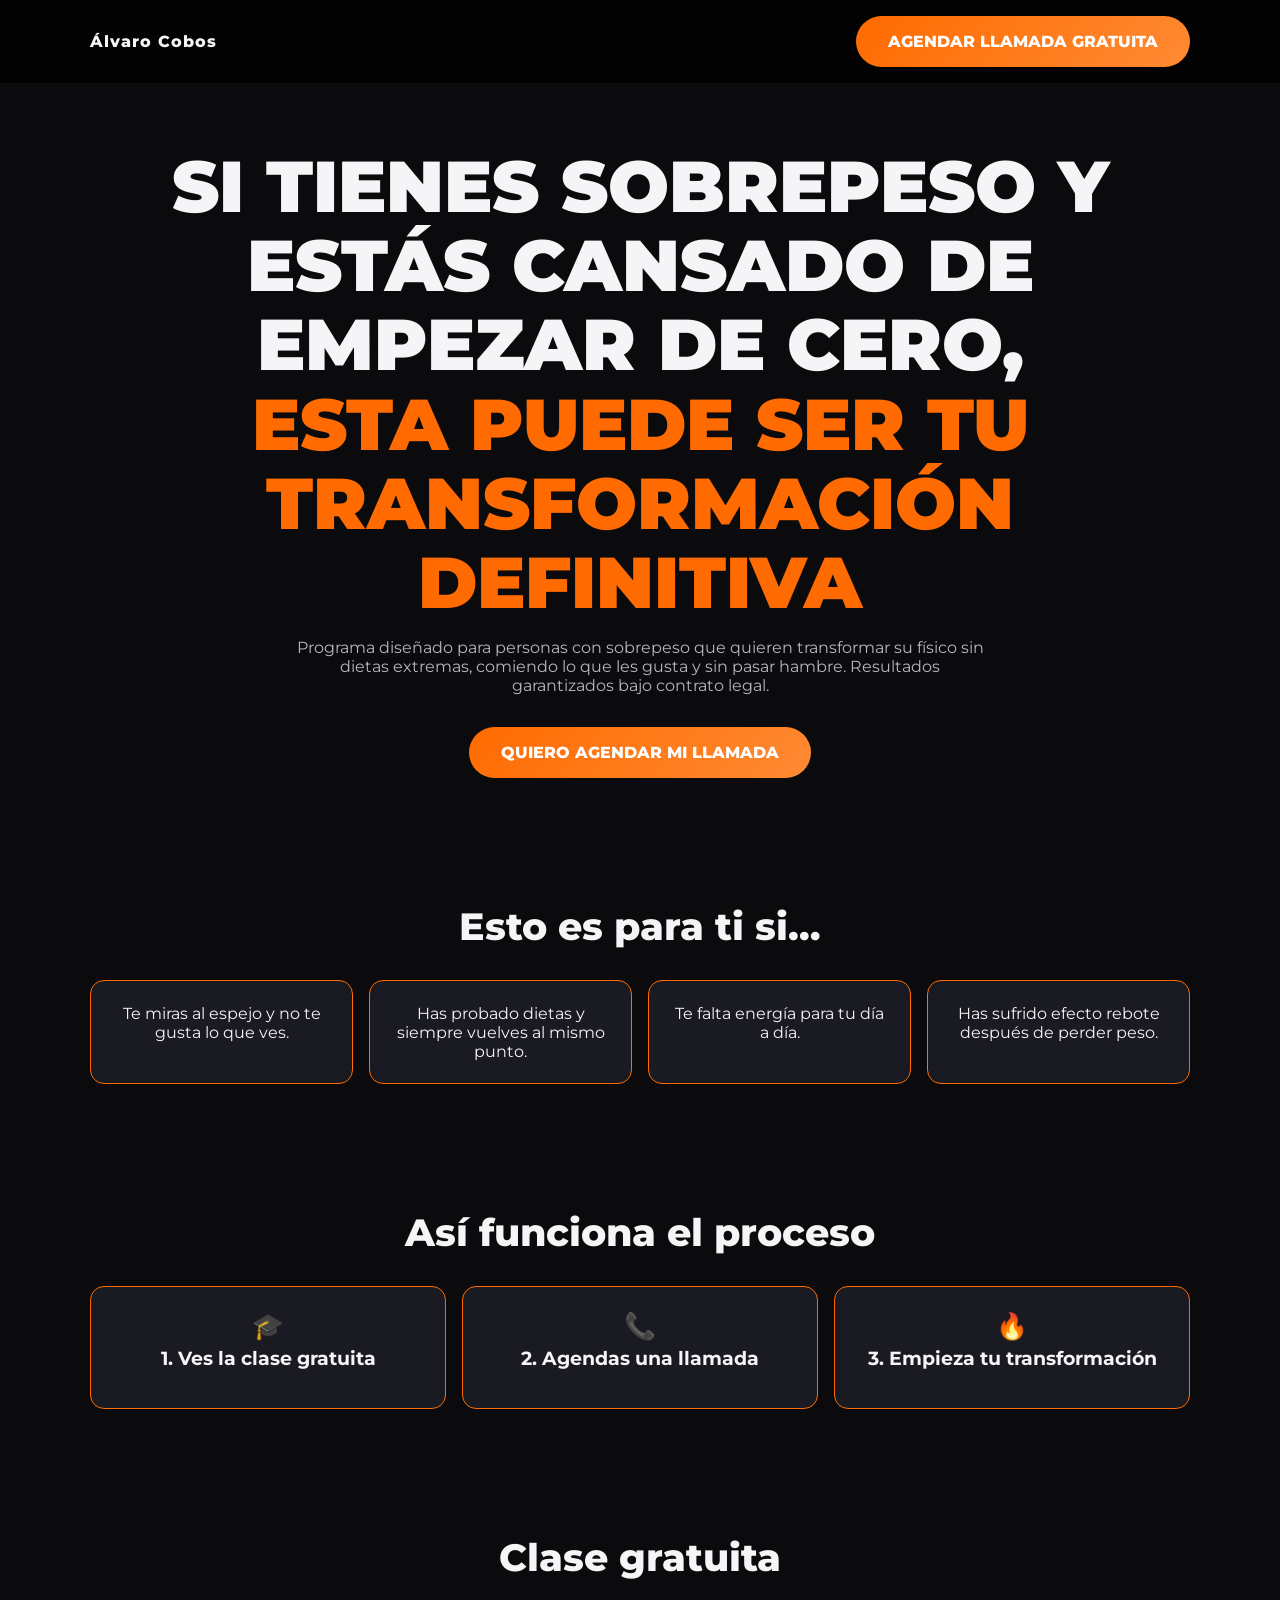
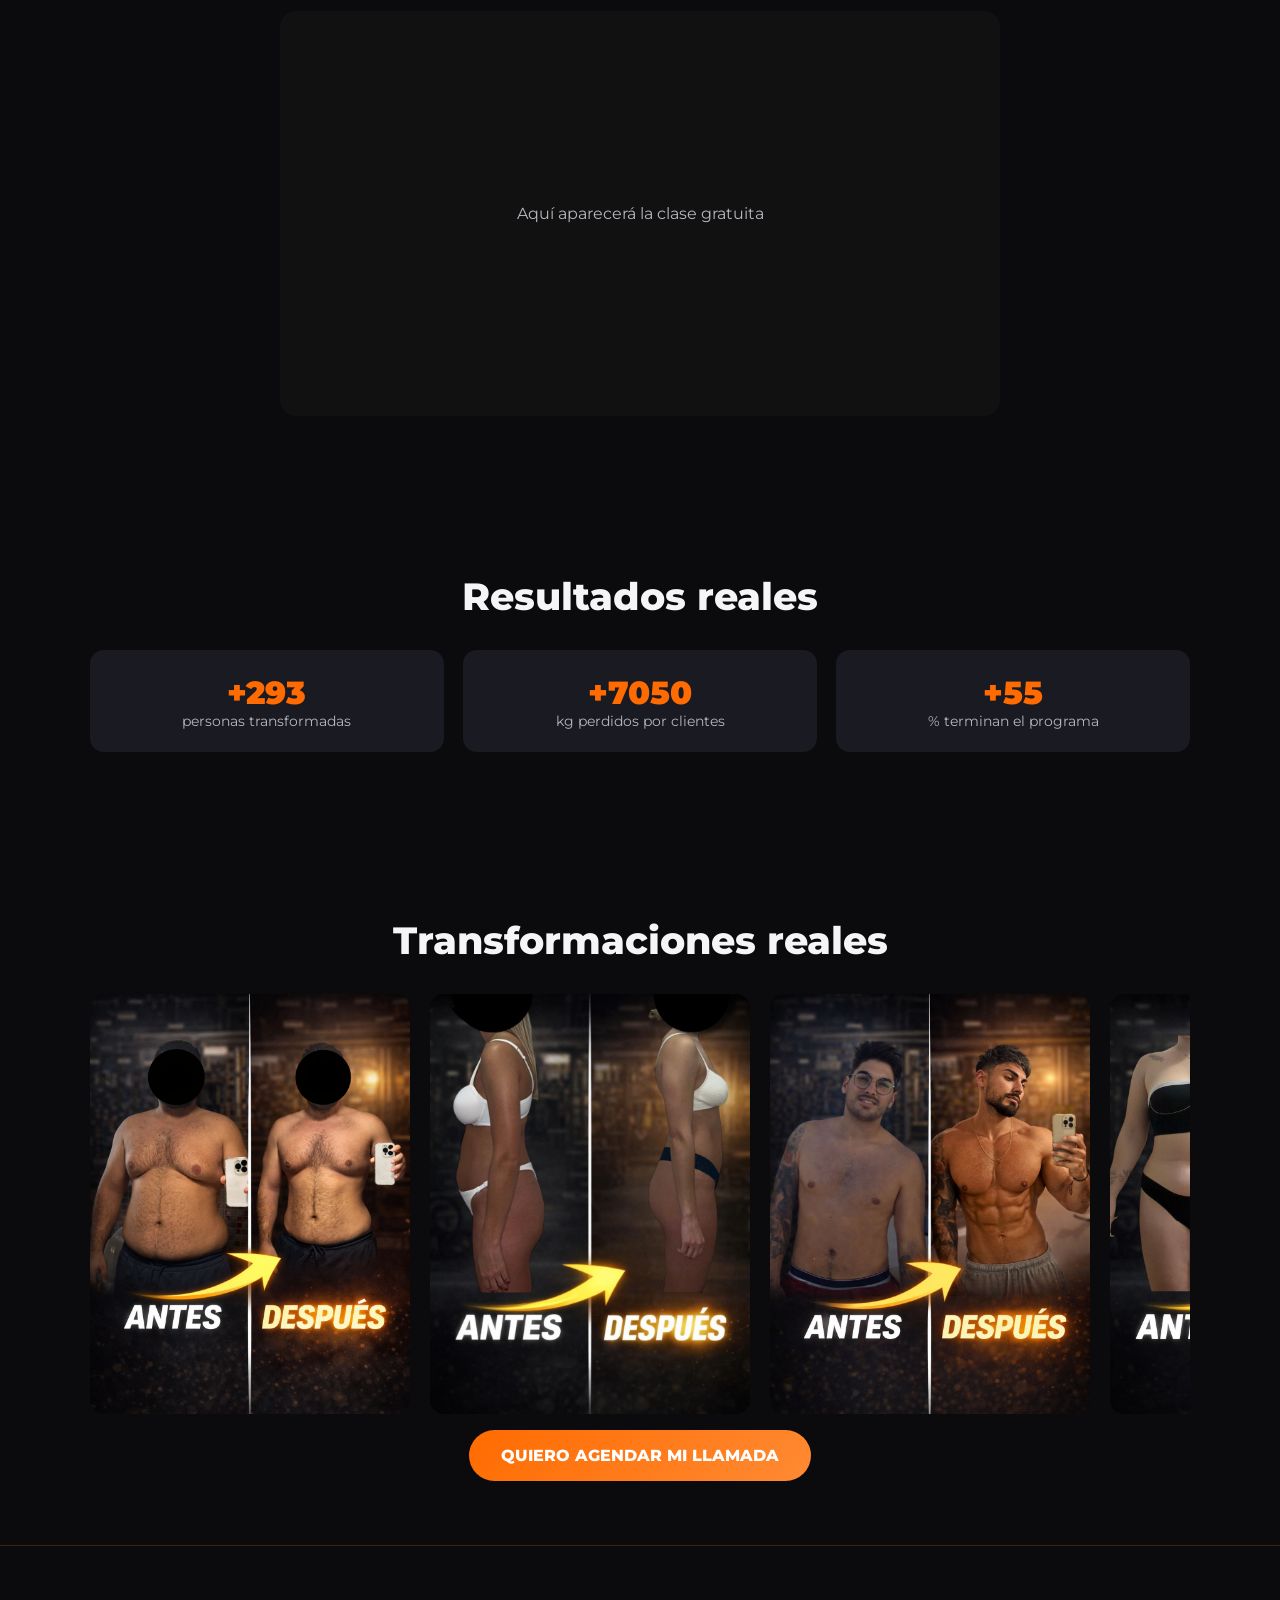
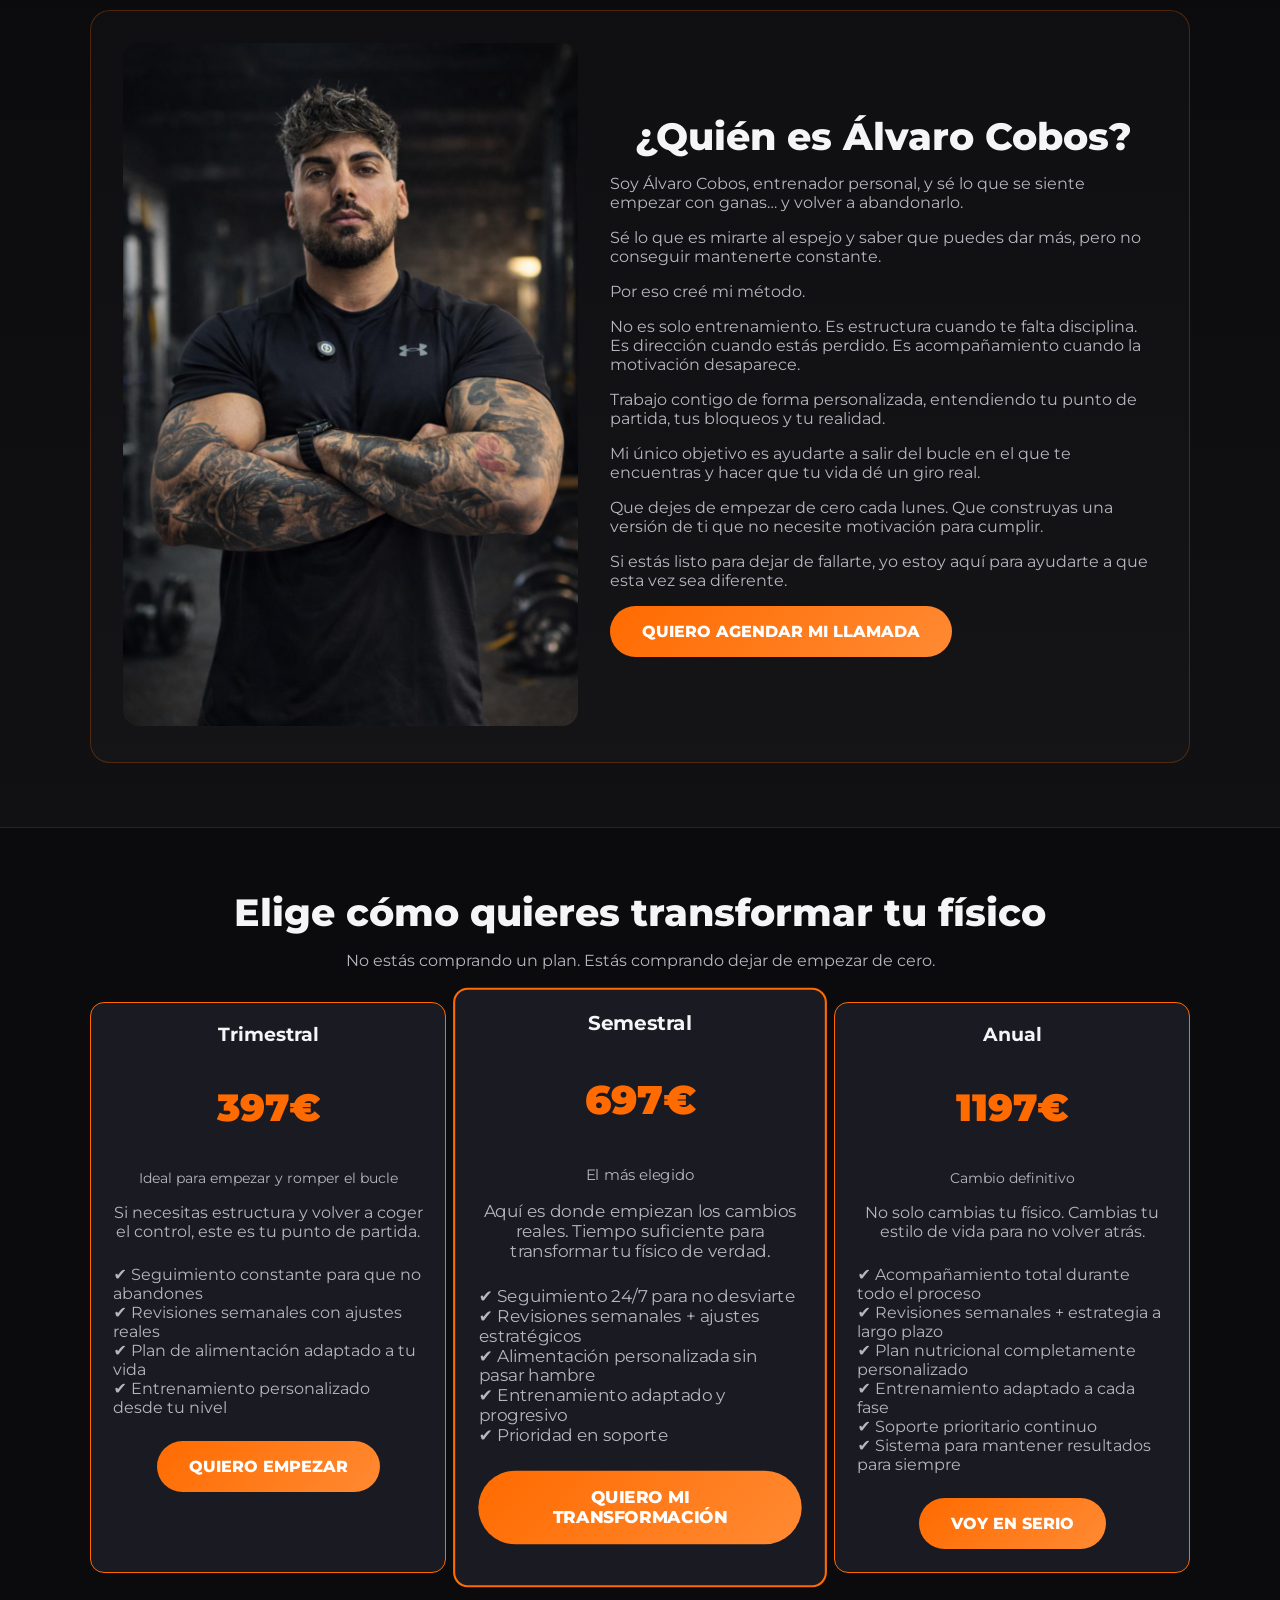
==== commit 1f4c4bd9: "Update index.html" ====
--- a/index.html
+++ b/index.html
@@ -138,6 +138,11 @@
         font-weight: 900;
         color: var(--accent);
       }
+      .price-number {
+  font-size: 2.4rem;
+  font-weight: 900;
+  color: var(--accent);
+}
 
       .stat-label {
         font-size: 0.9rem;
@@ -395,7 +400,7 @@
       <!-- TRIMESTRAL -->
       <div class="card card-bordered">
         <h3>Trimestral</h3>
-        <p>397€</p>
+        <p class="price-number">397€</p>
         <p class="stat-label">Ideal para empezar y romper el bucle</p>
 
         <p style="color: var(--text-soft); margin: 1rem 0;">
@@ -417,9 +422,8 @@
       <!-- SEMESTRAL -->
       <div class="card card-bordered" style="border: 2px solid var(--accent); transform: scale(1.05);">
         <h3>Semestral</h3>
-       <p>697€</p>
+<p class="price-number">697€</p>
         <p class="stat-label">El más elegido</p>
-
         <p style="color: var(--text-soft); margin: 1rem 0;">
           Aquí es donde empiezan los cambios reales. Tiempo suficiente para transformar tu físico de verdad.
         </p>
@@ -440,7 +444,7 @@
       <!-- ANUAL -->
       <div class="card card-bordered">
         <h3>Anual</h3>
-        <p>1197€</p>
+       <p class="price-number">1197€</p>
         <p class="stat-label">Cambio definitivo</p>
 
         <p style="color: var(--text-soft); margin: 1rem 0;">
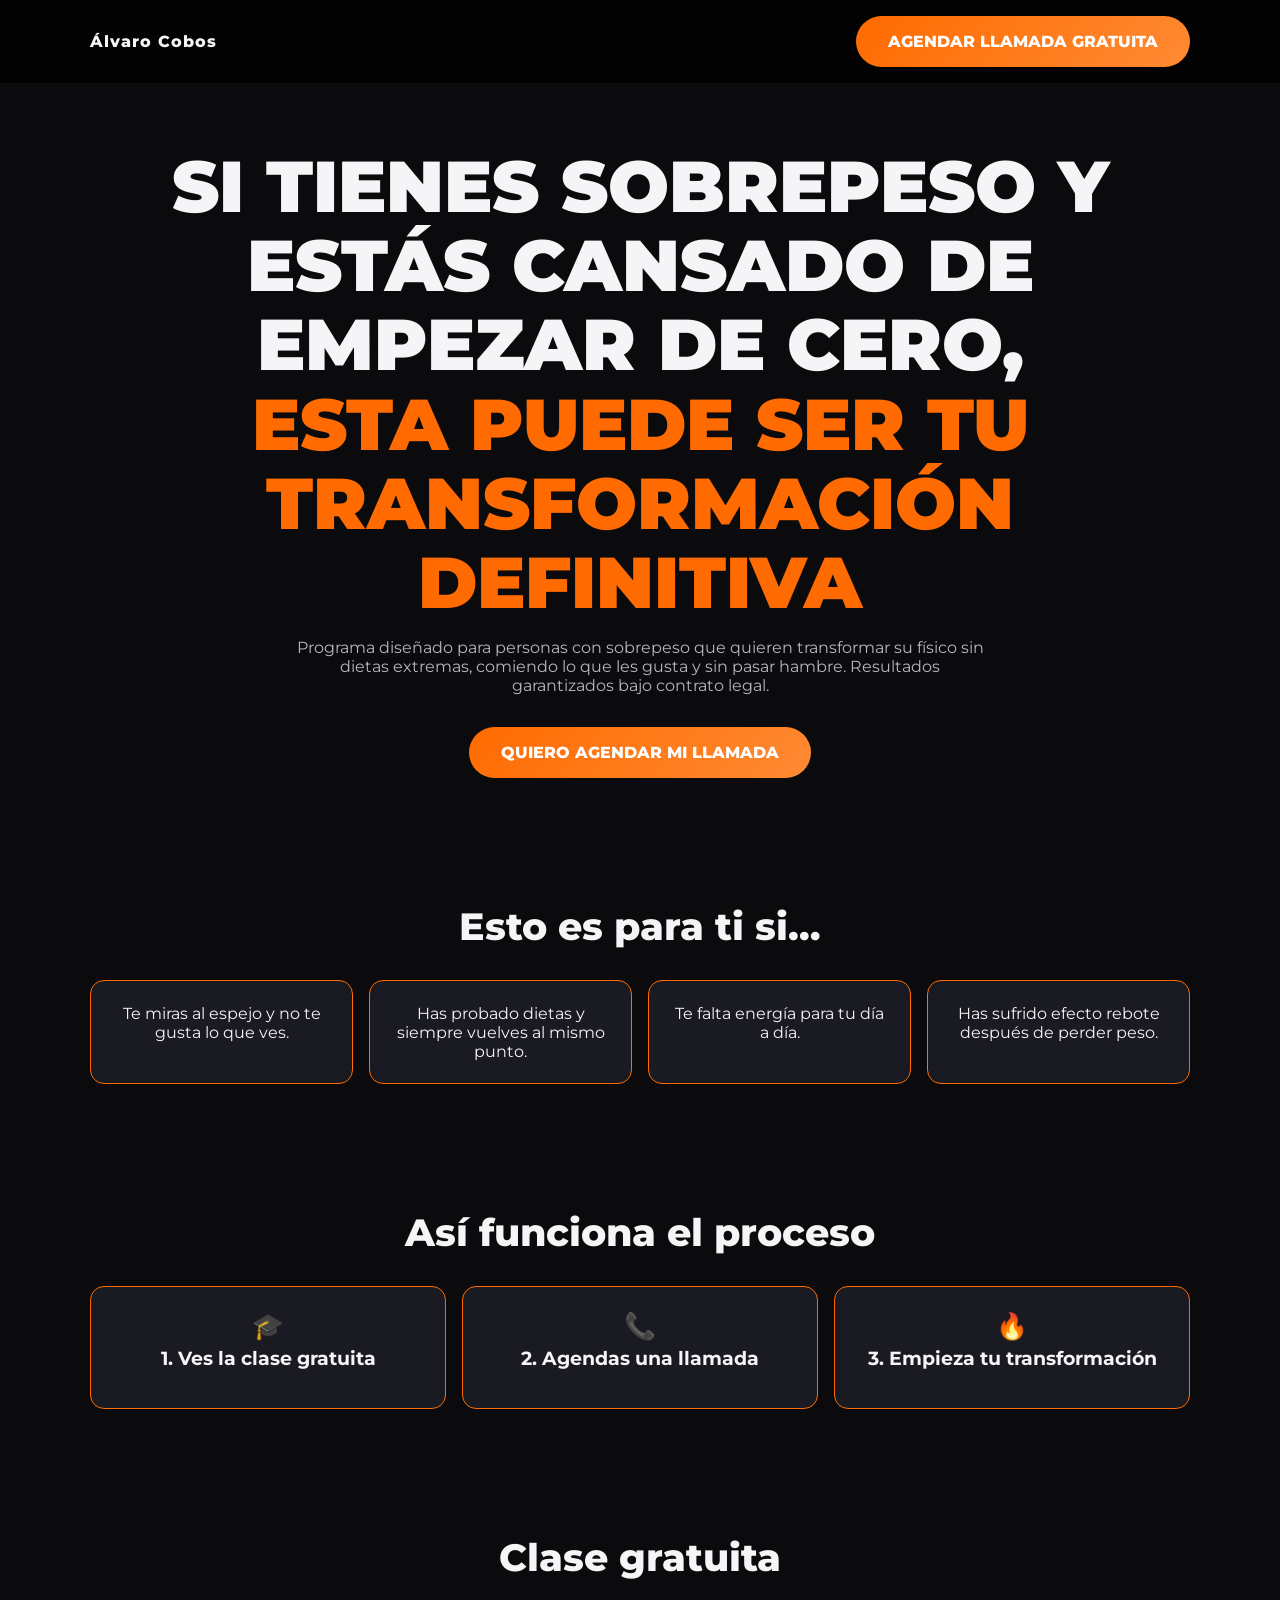
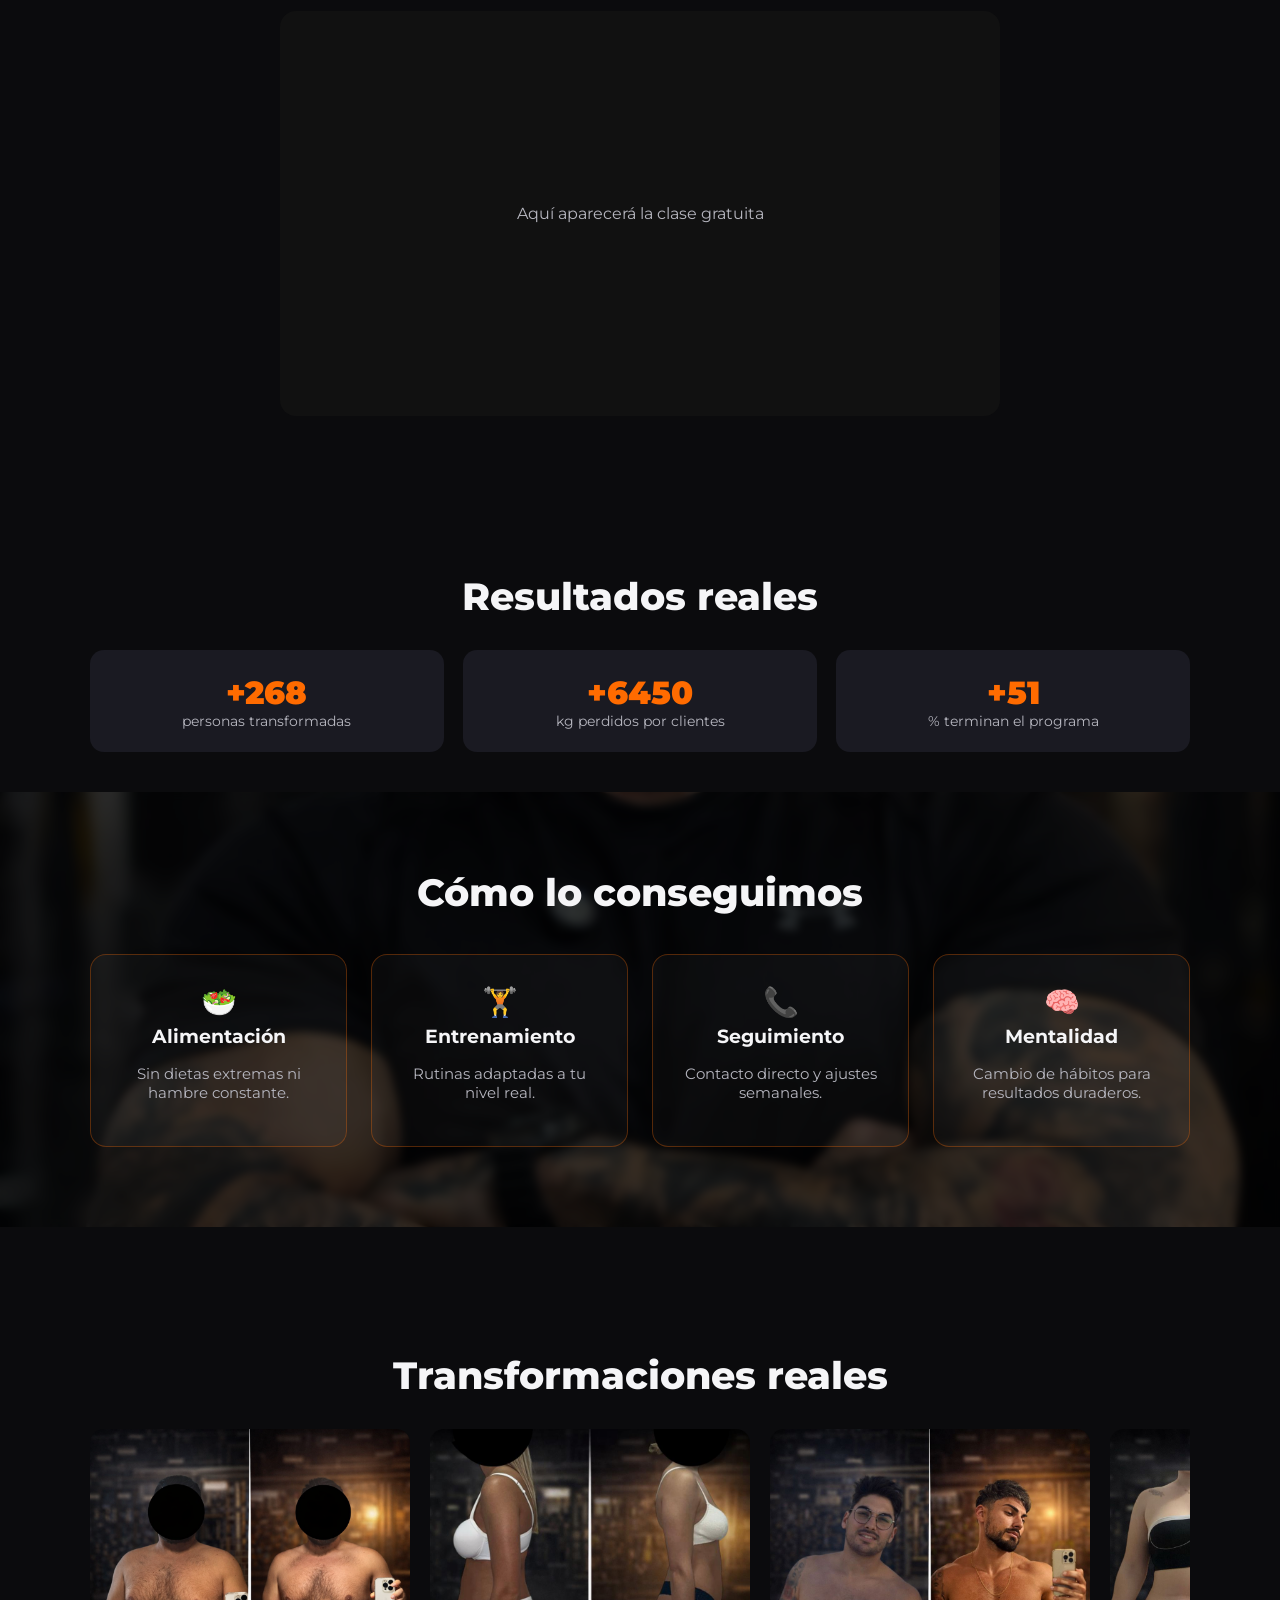
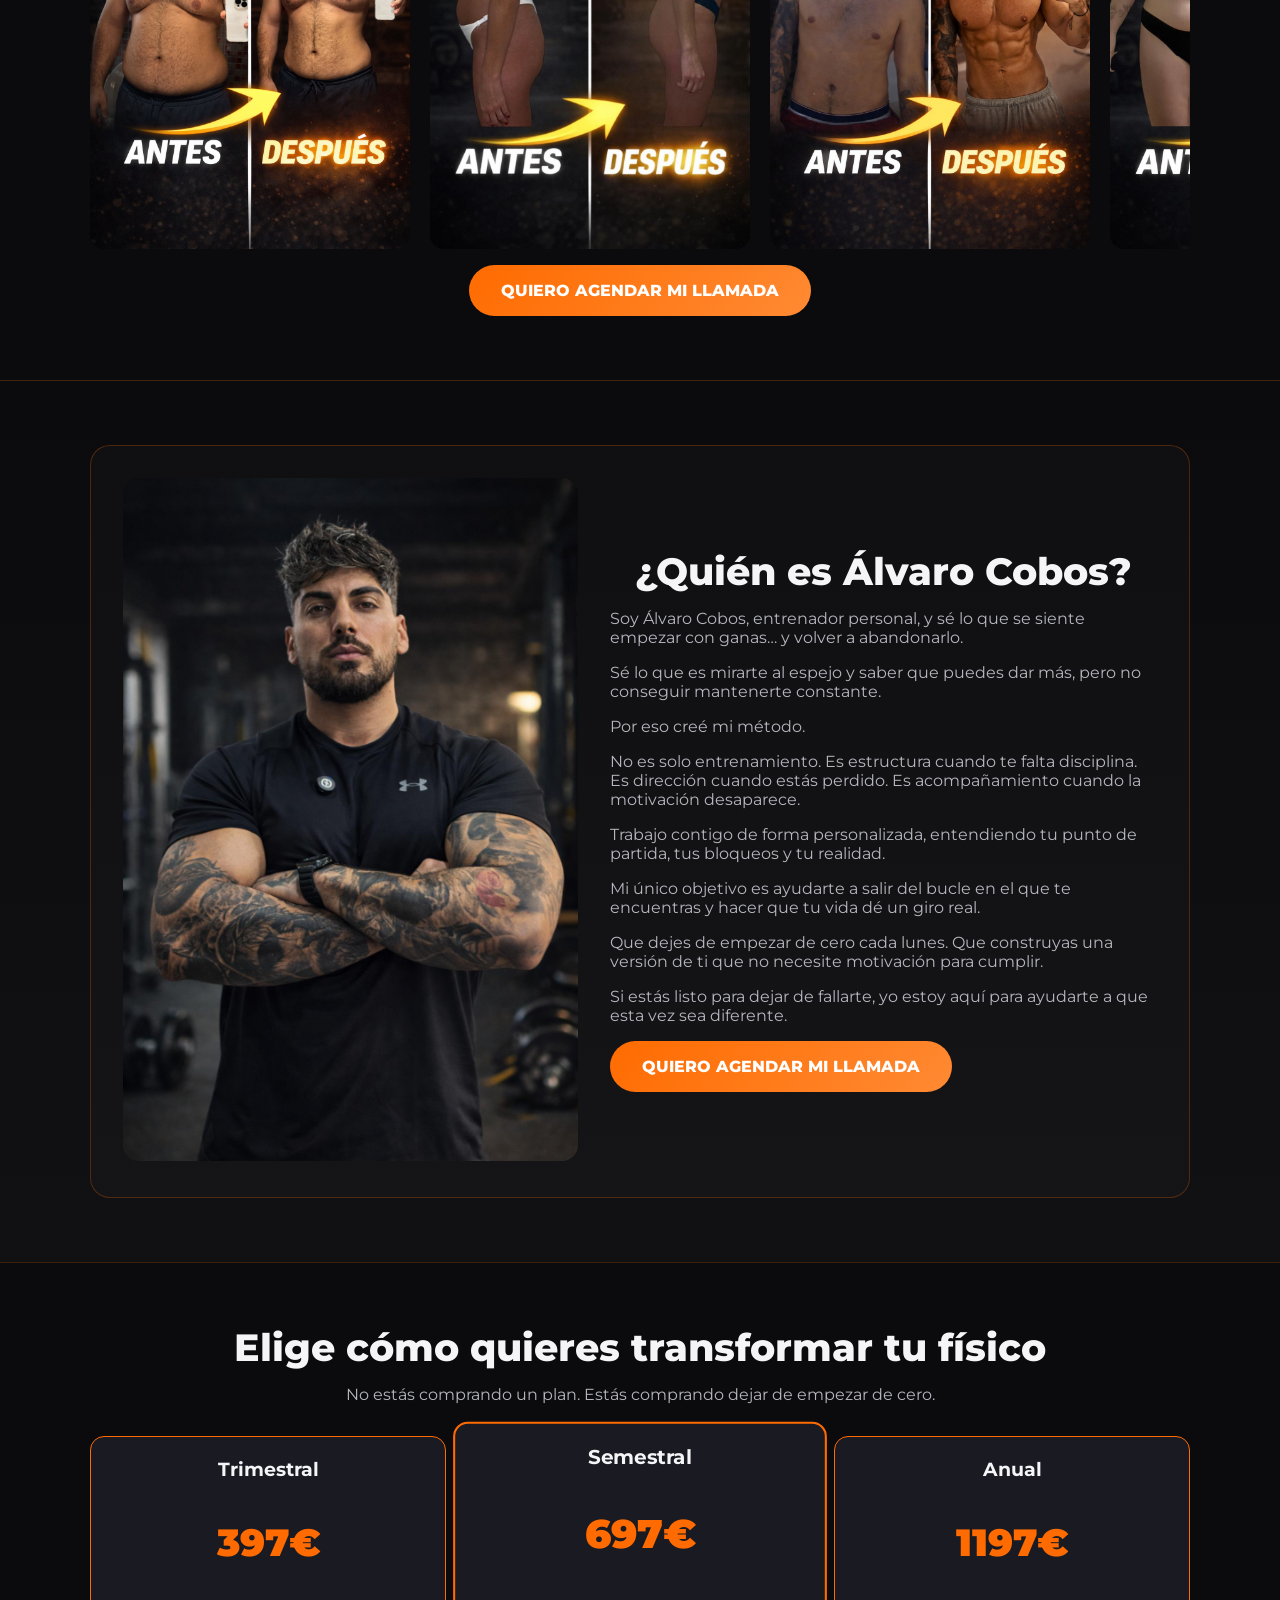
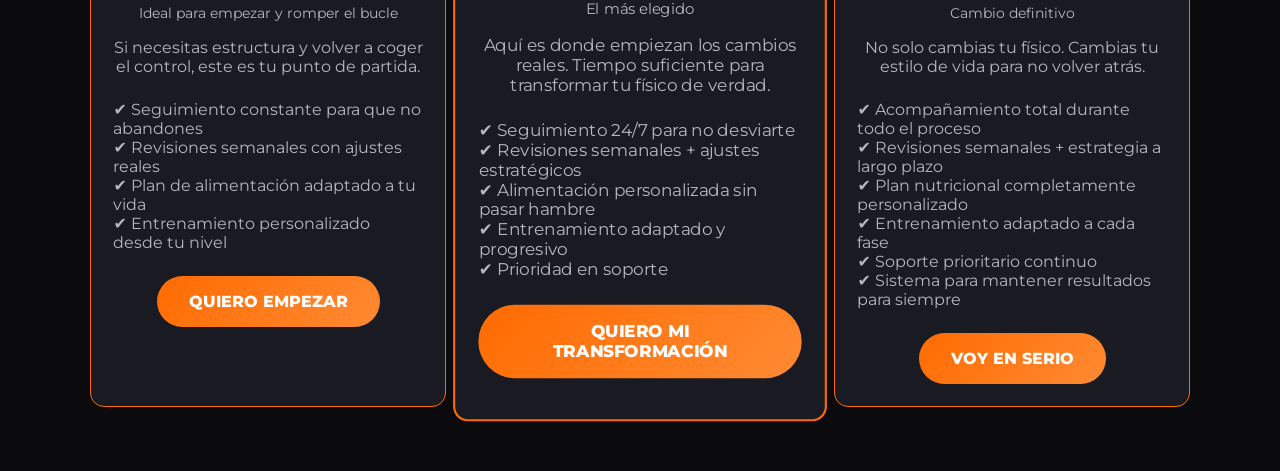
==== commit f22a3d22: "Update index.html" ====
--- a/index.html
+++ b/index.html
@@ -232,7 +232,61 @@
   margin-bottom: 1rem;
   color: var(--text-soft);
 }
-
+/* SECCIÓN PREMIUM */
+.metodo-premium {
+  position: relative;
+  background: url('alvaro.jpg') center/cover no-repeat;
+  padding: 5rem 0;
+  overflow: hidden;
+}
+
+.metodo-premium .overlay {
+  position: absolute;
+  inset: 0;
+  background: rgba(0,0,0,0.75);
+  backdrop-filter: blur(4px);
+}
+
+.metodo-premium .content {
+  position: relative;
+  z-index: 2;
+}
+
+.metodo-grid {
+  display: grid;
+  grid-template-columns: repeat(auto-fit, minmax(220px, 1fr));
+  gap: 1.5rem;
+  margin-top: 2.5rem;
+}
+
+.metodo-card {
+  background: rgba(255,255,255,0.03);
+  border: 1px solid rgba(255,107,0,0.3);
+  border-radius: 16px;
+  padding: 1.8rem;
+  text-align: center;
+  transition: all 0.3s ease;
+}
+
+.metodo-card:hover {
+  transform: translateY(-6px);
+  border-color: var(--accent);
+  box-shadow: 0 10px 30px rgba(255,107,0,0.2);
+}
+
+.metodo-card h3 {
+  margin-top: 0.5rem;
+}
+
+.metodo-card p {
+  color: var(--text-soft);
+  font-size: 0.95rem;
+}
+
+.metodo-card .icon {
+  font-size: 1.8rem;
+  margin-bottom: 0.5rem;
+}
     </style>
   </head>
   <body>
@@ -324,6 +378,42 @@
             </div>
           </div>
         </div>
+        <!-- COMO LO CONSEGUIMOS PREMIUM -->
+<section class="metodo-premium">
+  <div class="overlay"></div>
+
+  <div class="container center content">
+    <h2>Cómo lo conseguimos</h2>
+
+    <div class="metodo-grid">
+
+      <div class="metodo-card">
+        <div class="icon">🥗</div>
+        <h3>Alimentación</h3>
+        <p>Sin dietas extremas ni hambre constante.</p>
+      </div>
+
+      <div class="metodo-card">
+        <div class="icon">🏋️</div>
+        <h3>Entrenamiento</h3>
+        <p>Rutinas adaptadas a tu nivel real.</p>
+      </div>
+
+      <div class="metodo-card">
+        <div class="icon">📞</div>
+        <h3>Seguimiento</h3>
+        <p>Contacto directo y ajustes semanales.</p>
+      </div>
+
+      <div class="metodo-card">
+        <div class="icon">🧠</div>
+        <h3>Mentalidad</h3>
+        <p>Cambio de hábitos para resultados duraderos.</p>
+      </div>
+
+    </div>
+  </div>
+</section>
       </section>
 <!-- TRANSFORMACIONES -->
 <section>
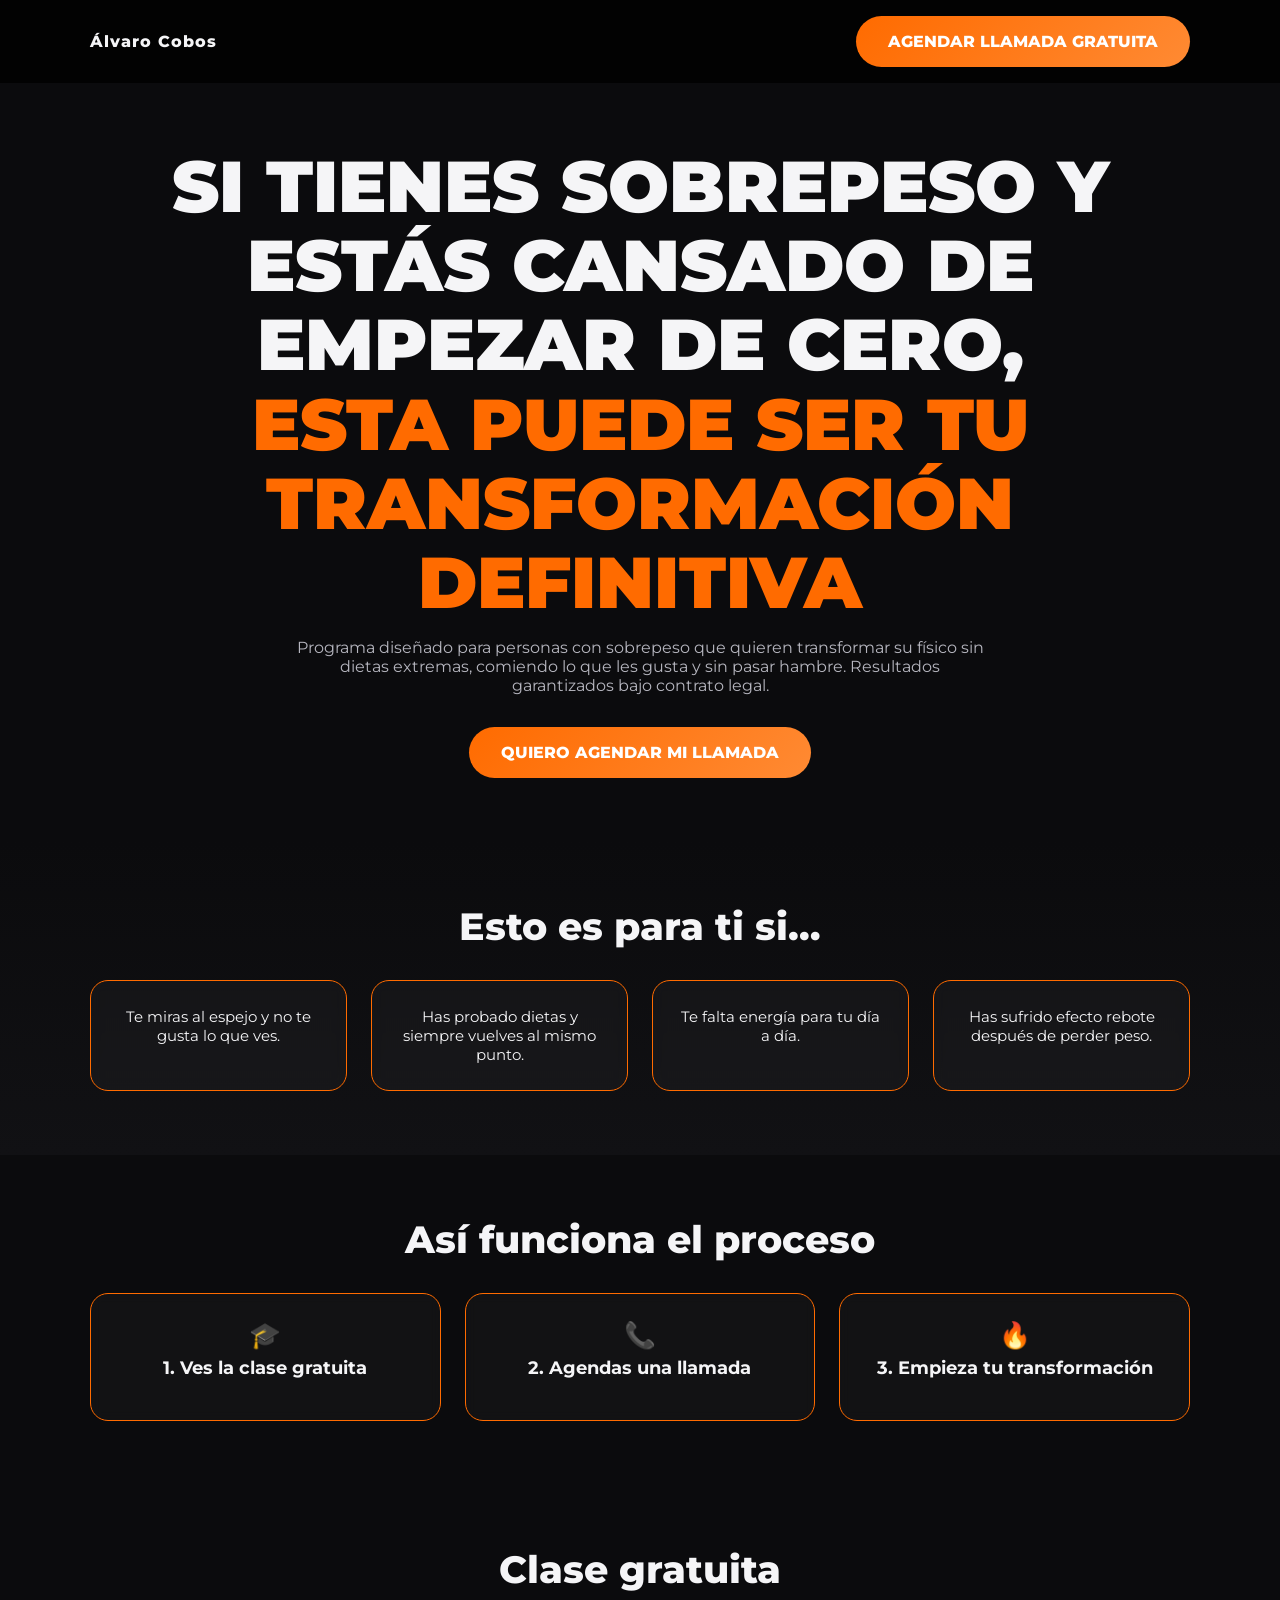
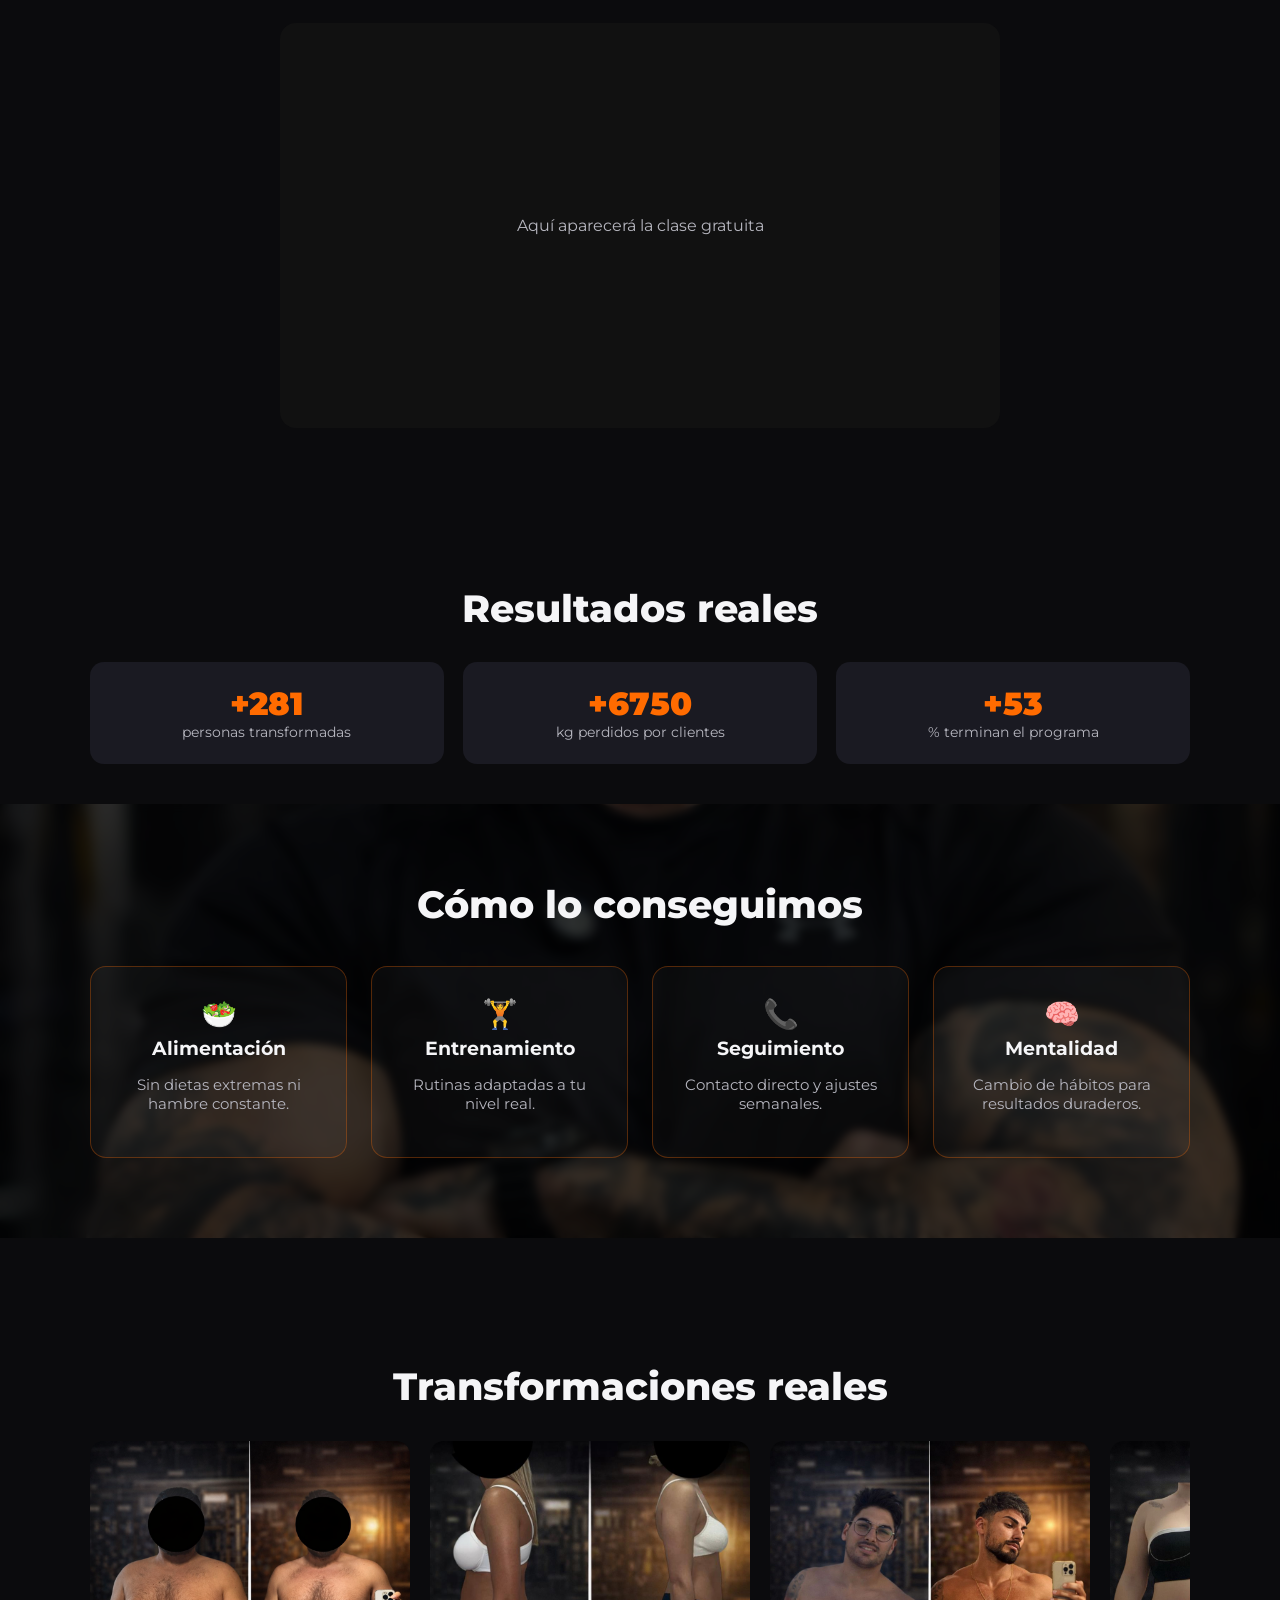
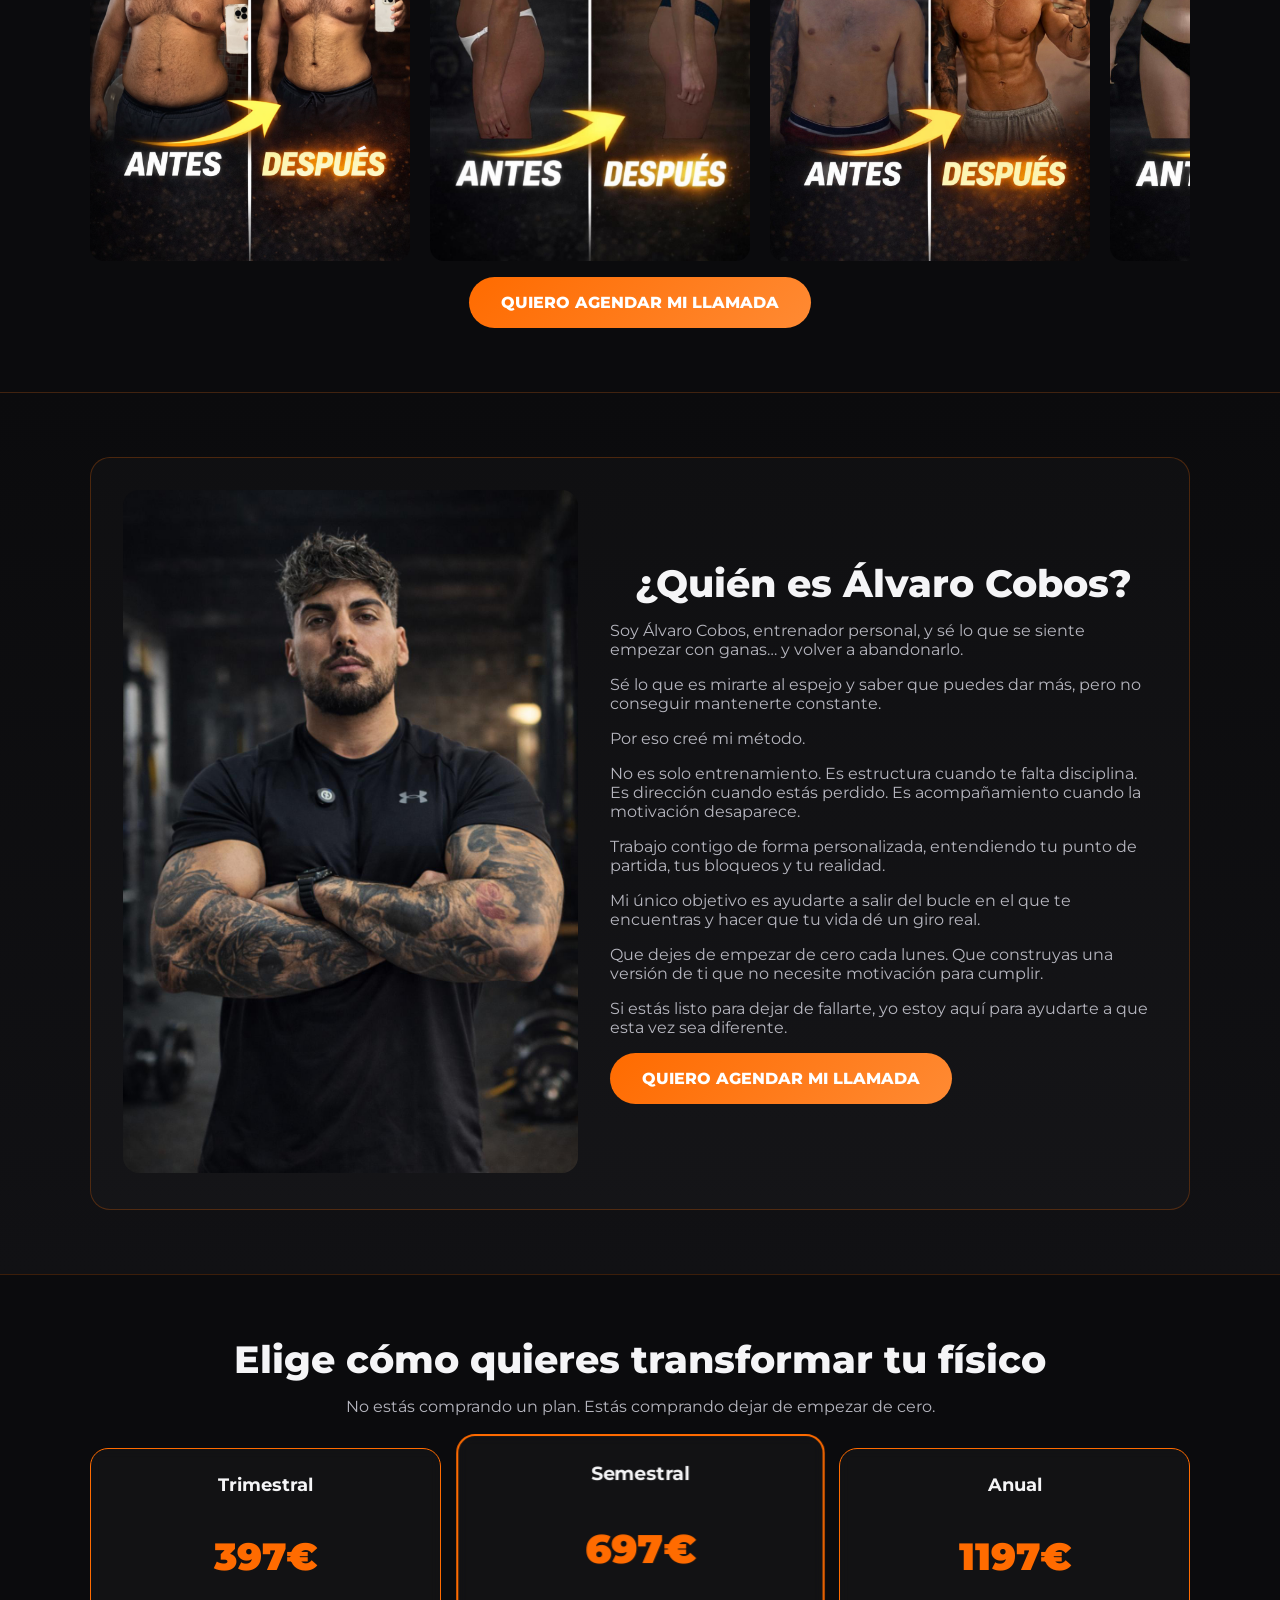
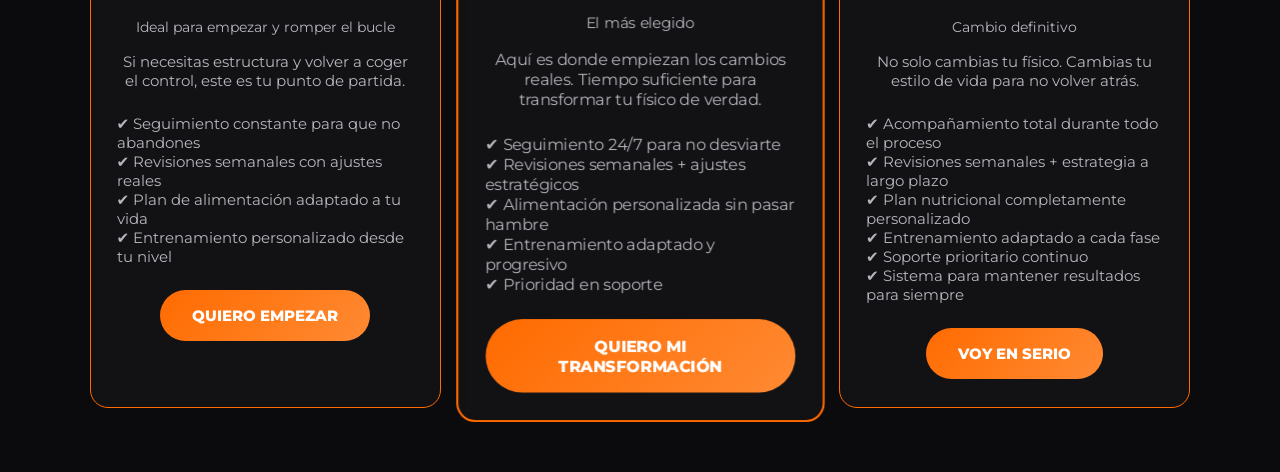
==== commit df653372: "Update index.html" ====
--- a/index.html
+++ b/index.html
@@ -99,17 +99,25 @@
       .cards {
         display: grid;
         grid-template-columns: repeat(auto-fit, minmax(220px, 1fr));
-        gap: 1rem;
+        gap: 1.5rem;
         margin-top: 2rem;
       }
 
       .card {
-        background: var(--card);
-        border-radius: 14px;
-        padding: 1.4rem;
-        text-align: center;
-      }
-
+  background: rgba(255,255,255,0.03);
+  border: 1px solid rgba(255,107,0,0.25);
+  border-radius: 18px;
+  padding: 1.6rem;
+  text-align: center;
+  backdrop-filter: blur(6px);
+  transition: all 0.3s ease;
+  font-size: 0.95rem;
+}
+      .card:hover {
+  transform: translateY(-6px);
+  border-color: var(--accent);
+  box-shadow: 0 10px 30px rgba(255,107,0,0.2);
+}
       .card-bordered {
         border: 1px solid var(--accent);
       }
@@ -320,8 +328,8 @@
       </section>
 
     
-      <section>
-        <div class="container">
+<section style="background: linear-gradient(180deg, #0b0b0d, #111114);">
+  <div class="container">
           <h2>Esto es para ti si…</h2>
           <div class="cards">
             <div class="card card-bordered fade-item">Te miras al espejo y no te gusta lo que ves.</div>
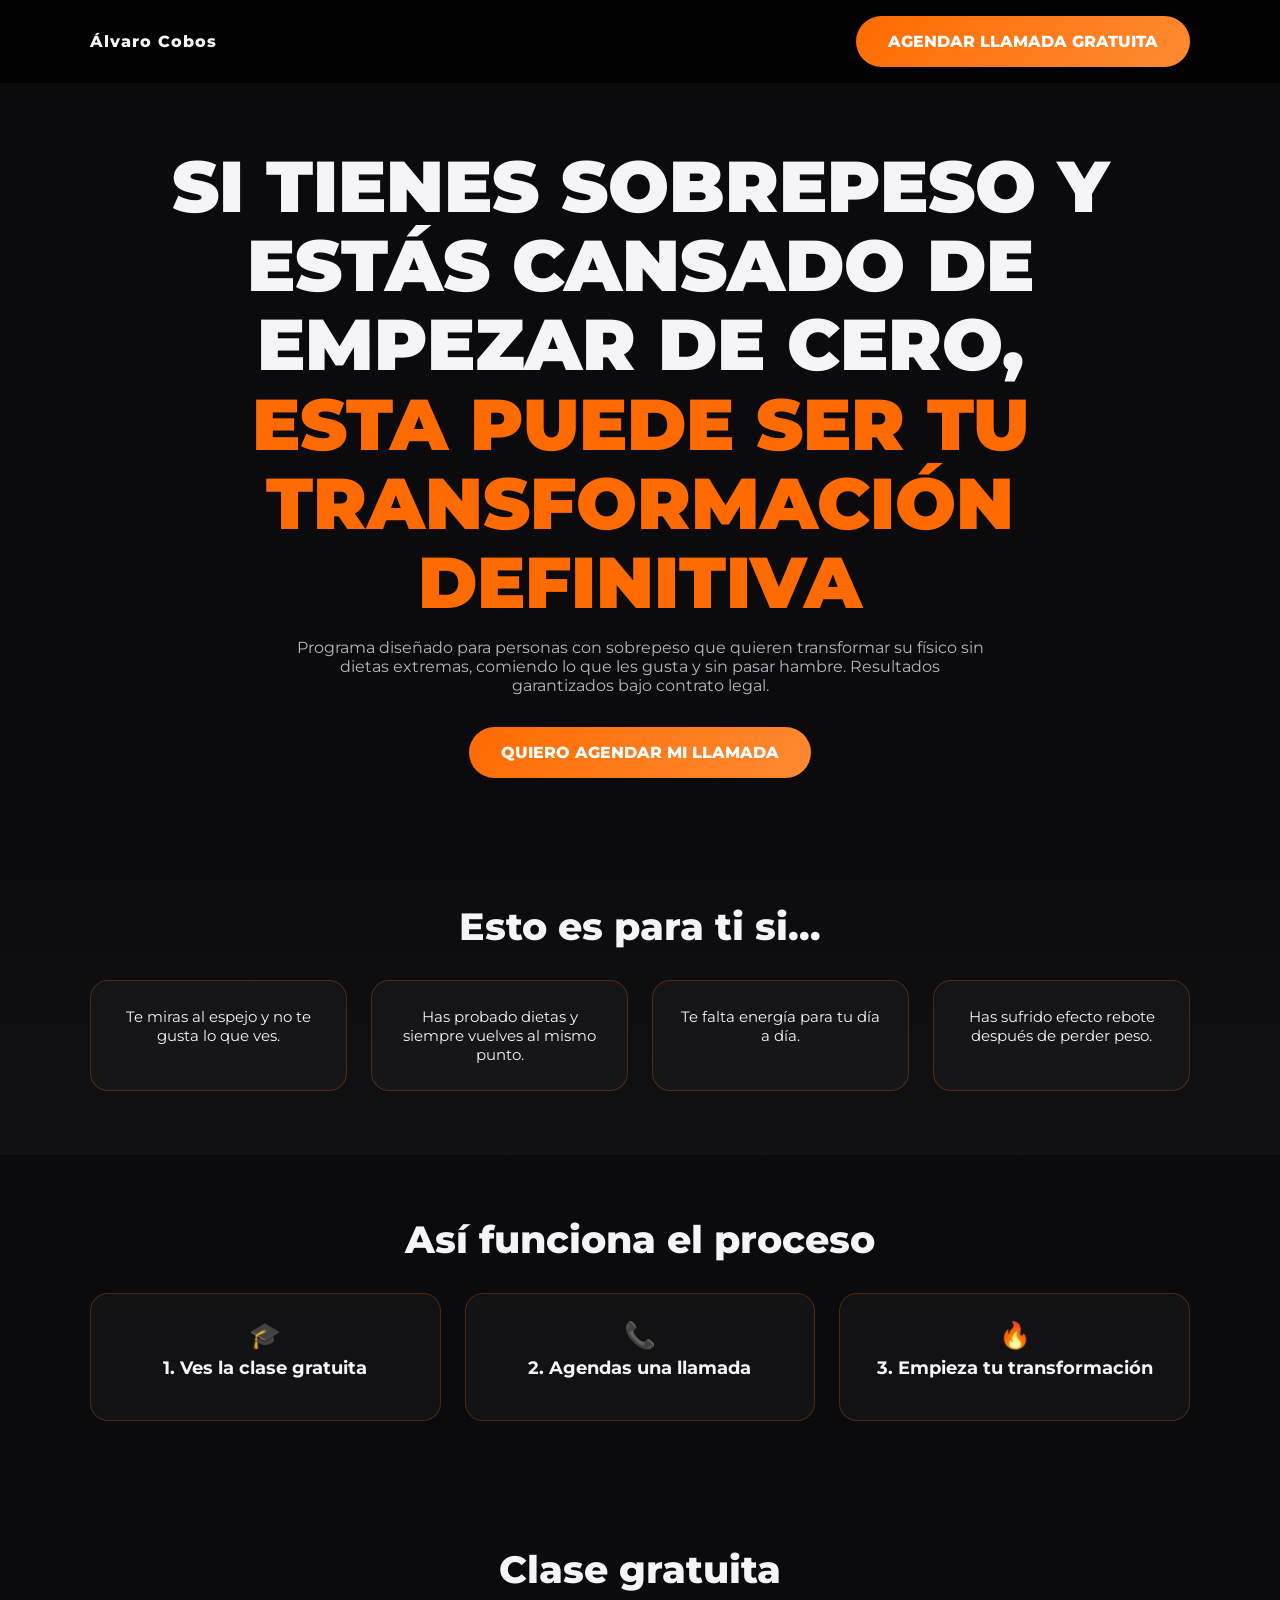
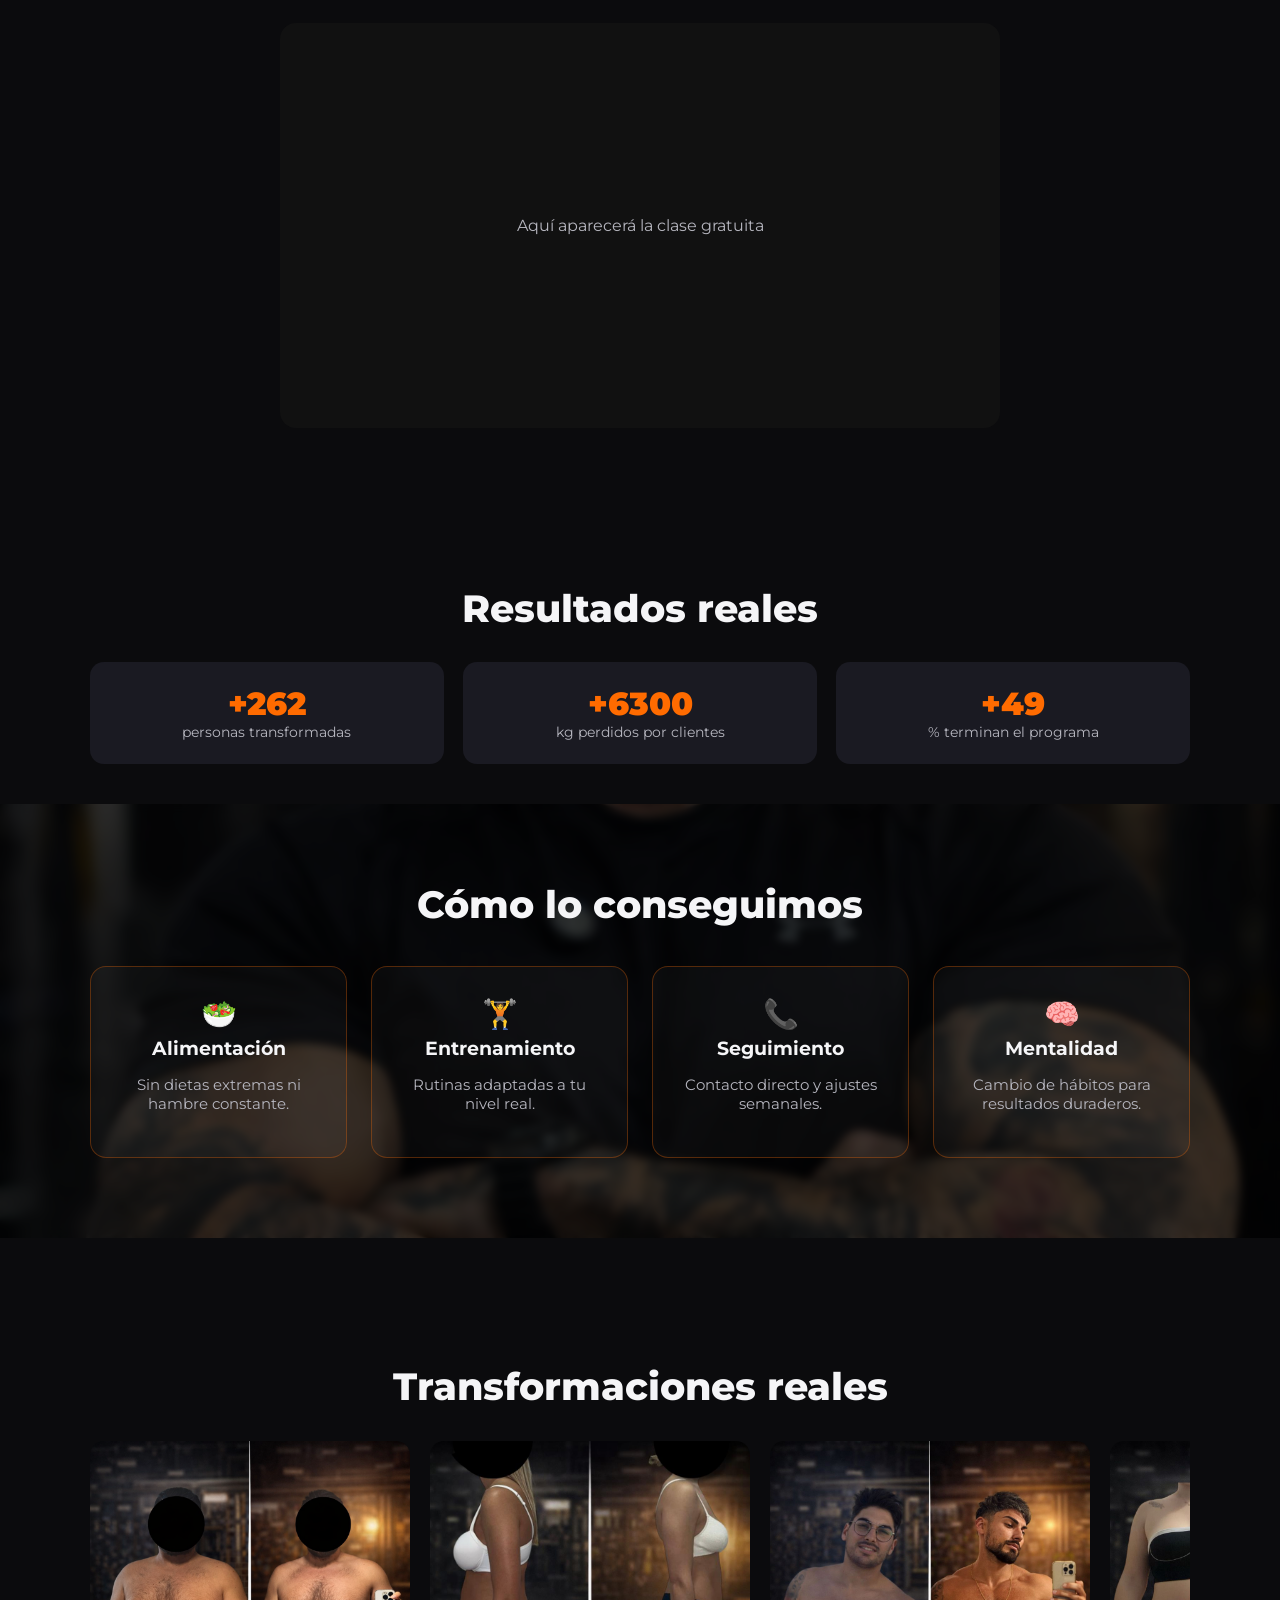
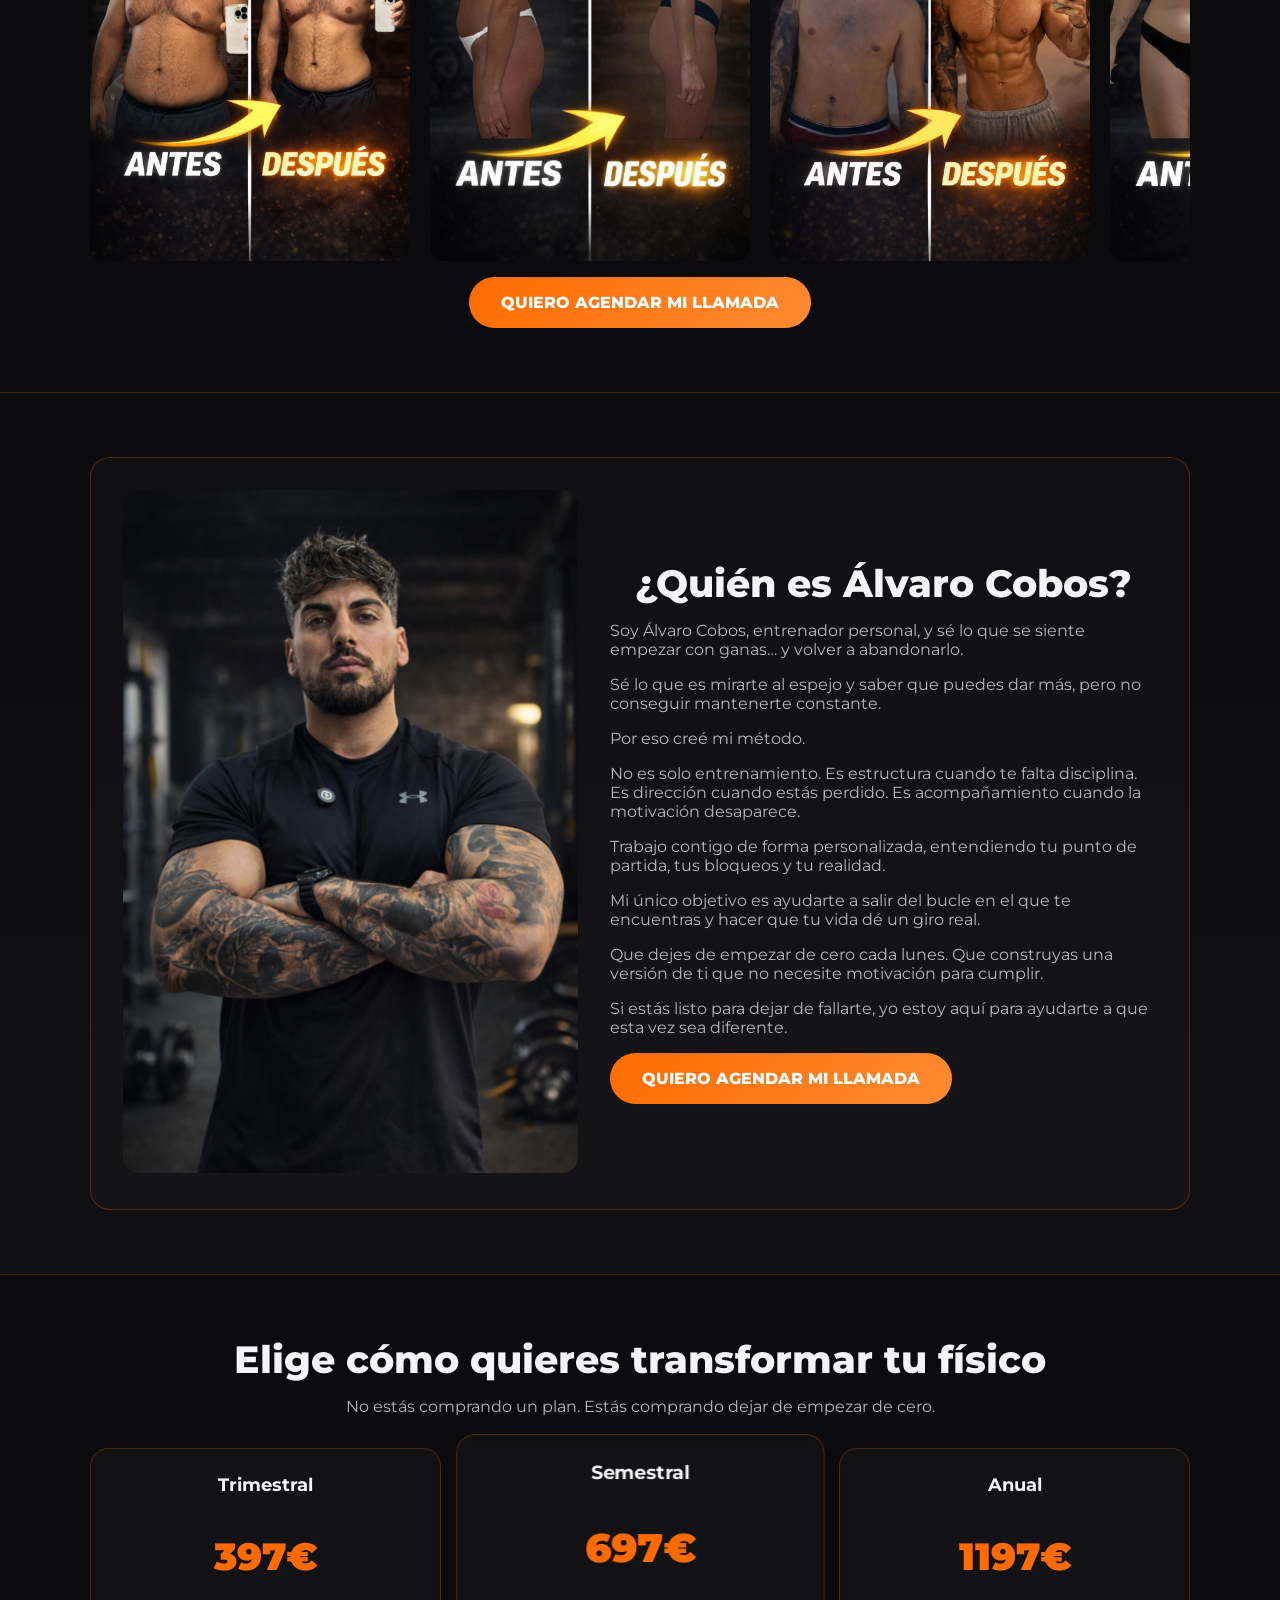
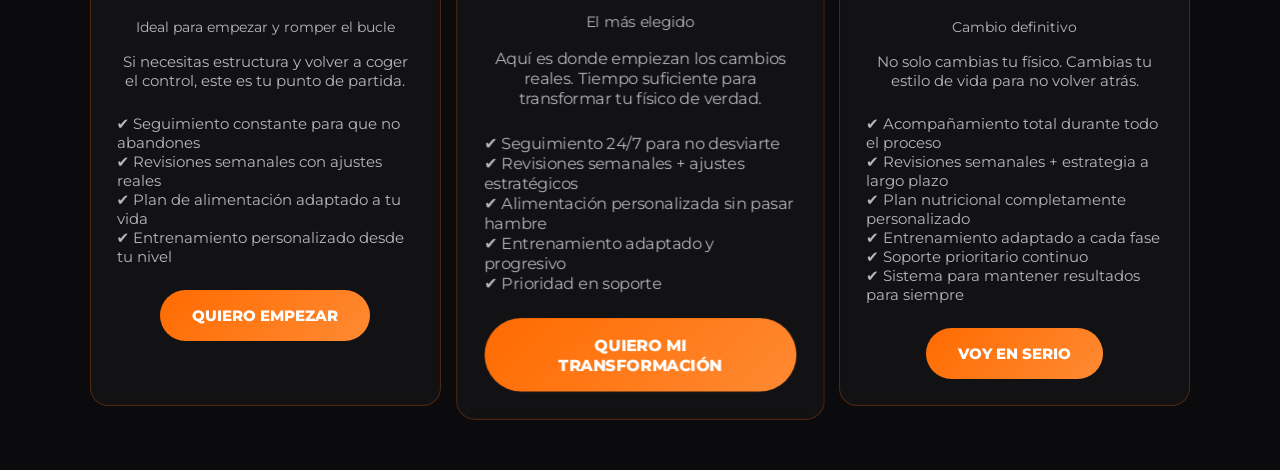
==== commit 621b932f: "Update index.html" ====
--- a/index.html
+++ b/index.html
@@ -103,11 +103,11 @@
         margin-top: 2rem;
       }
 
-      .card {
-  background: rgba(255,255,255,0.03);
-  border: 1px solid rgba(255,107,0,0.25);
-  border-radius: 18px;
-  padding: 1.6rem;
+     .card {
+  background: rgba(255,255,255,0.03) !important;
+  border: 1px solid rgba(255,107,0,0.25) !important;
+  border-radius: 18px !important;
+  padding: 1.6rem !important;
   text-align: center;
   backdrop-filter: blur(6px);
   transition: all 0.3s ease;
@@ -115,7 +115,7 @@
 }
       .card:hover {
   transform: translateY(-6px);
-  border-color: var(--accent);
+  border-color: var(--accent) !important;
   box-shadow: 0 10px 30px rgba(255,107,0,0.2);
 }
       .card-bordered {
@@ -332,10 +332,10 @@
   <div class="container">
           <h2>Esto es para ti si…</h2>
           <div class="cards">
-            <div class="card card-bordered fade-item">Te miras al espejo y no te gusta lo que ves.</div>
-            <div class="card card-bordered fade-item">Has probado dietas y siempre vuelves al mismo punto.</div>
-            <div class="card card-bordered fade-item">Te falta energía para tu día a día.</div>
-            <div class="card card-bordered fade-item">Has sufrido efecto rebote después de perder peso.</div>
+            <div class="card fade-item">Te miras al espejo y no te gusta lo que ves.</div>
+            <div class="card fade-item">Has probado dietas y siempre vuelves al mismo punto.</div>
+            <div class="card fade-item">Te falta energía para tu día a día.</div>
+            <div class="card fade-item">Has sufrido efecto rebote después de perder peso.</div>
           </div>
         </div>
       </section>
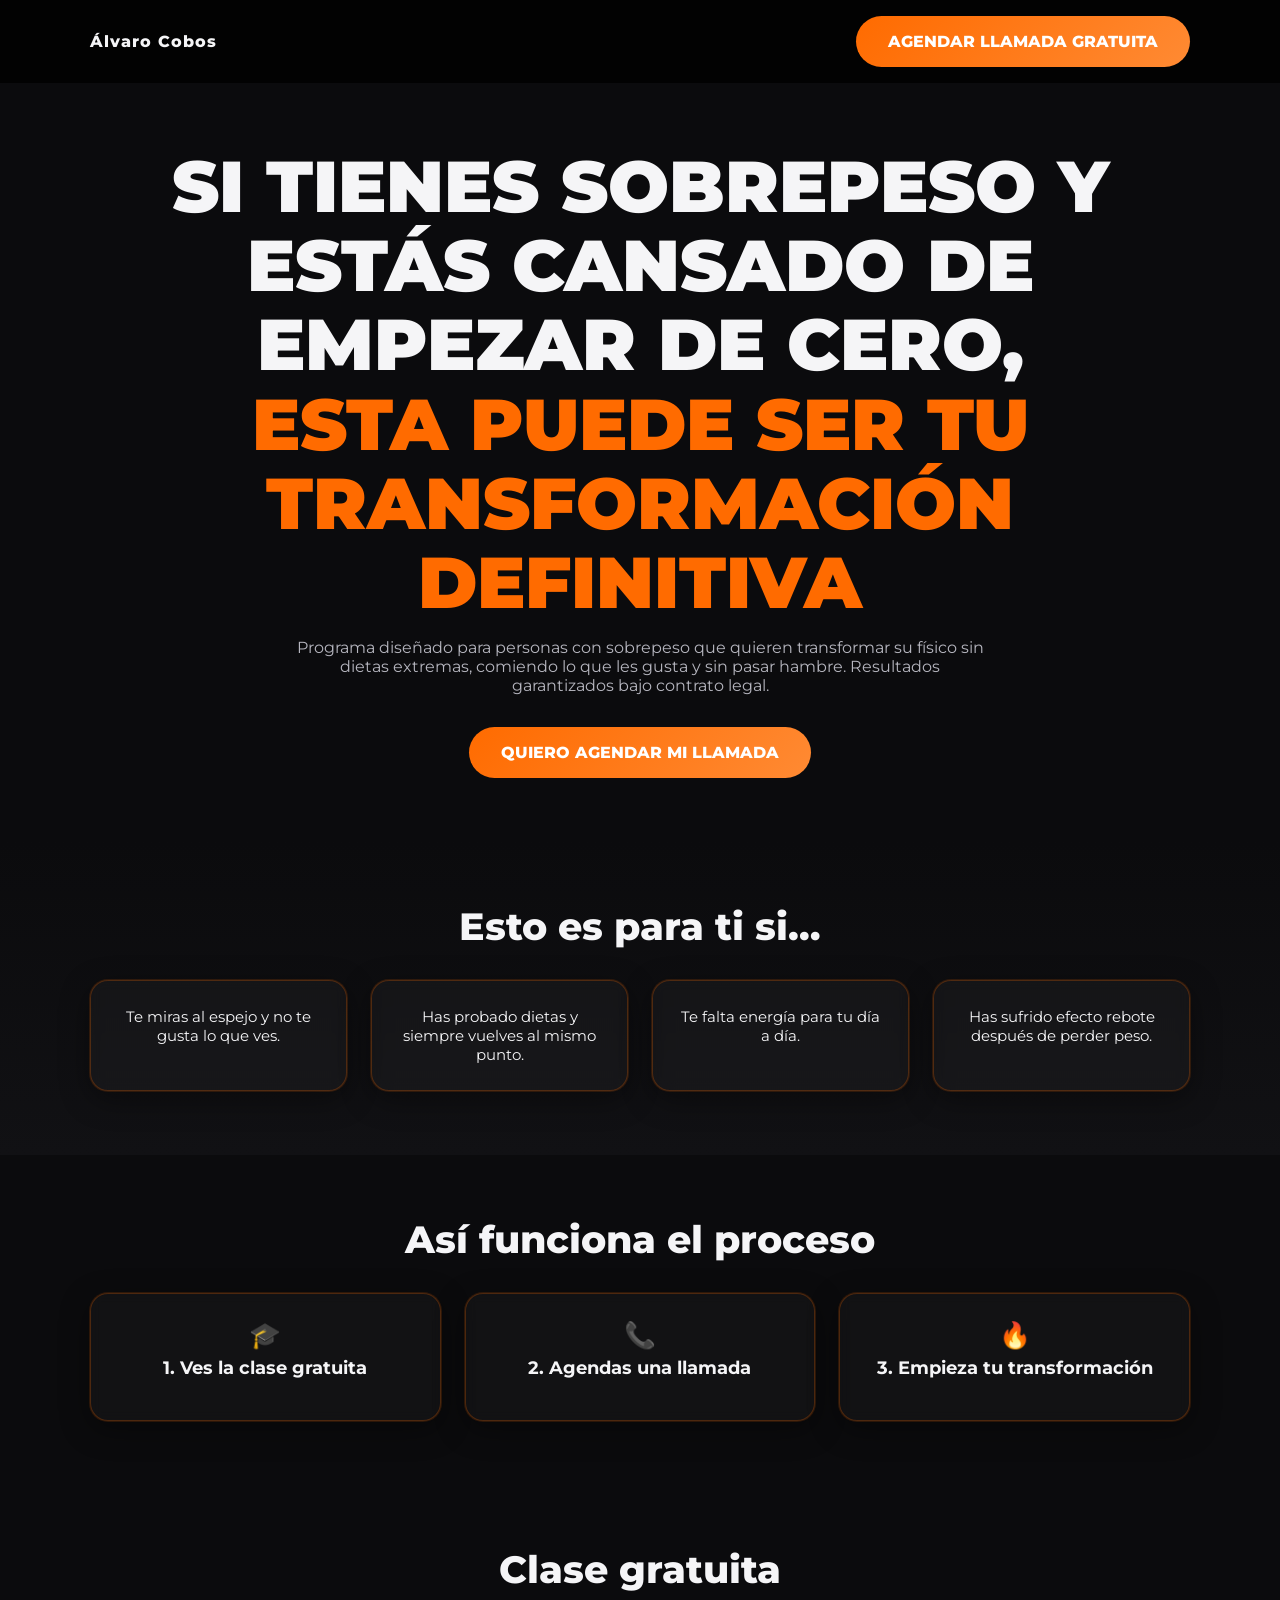
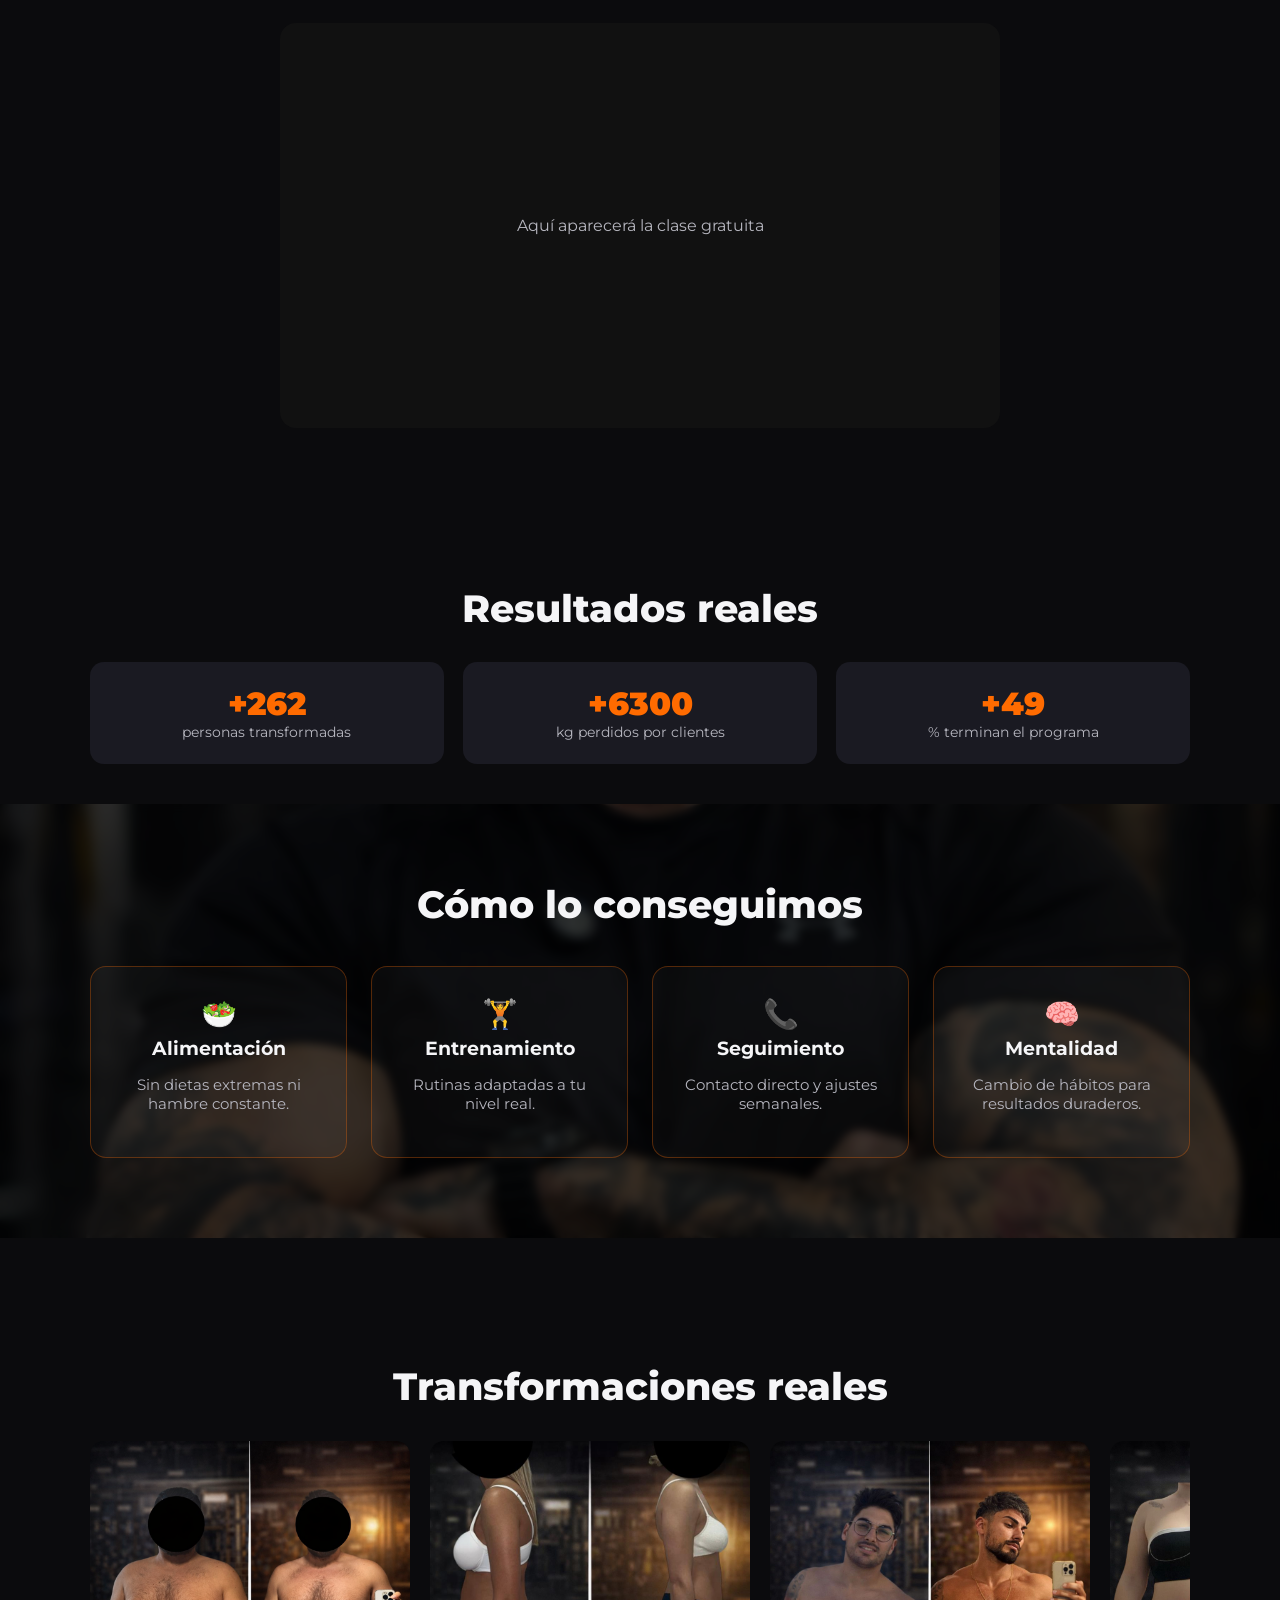
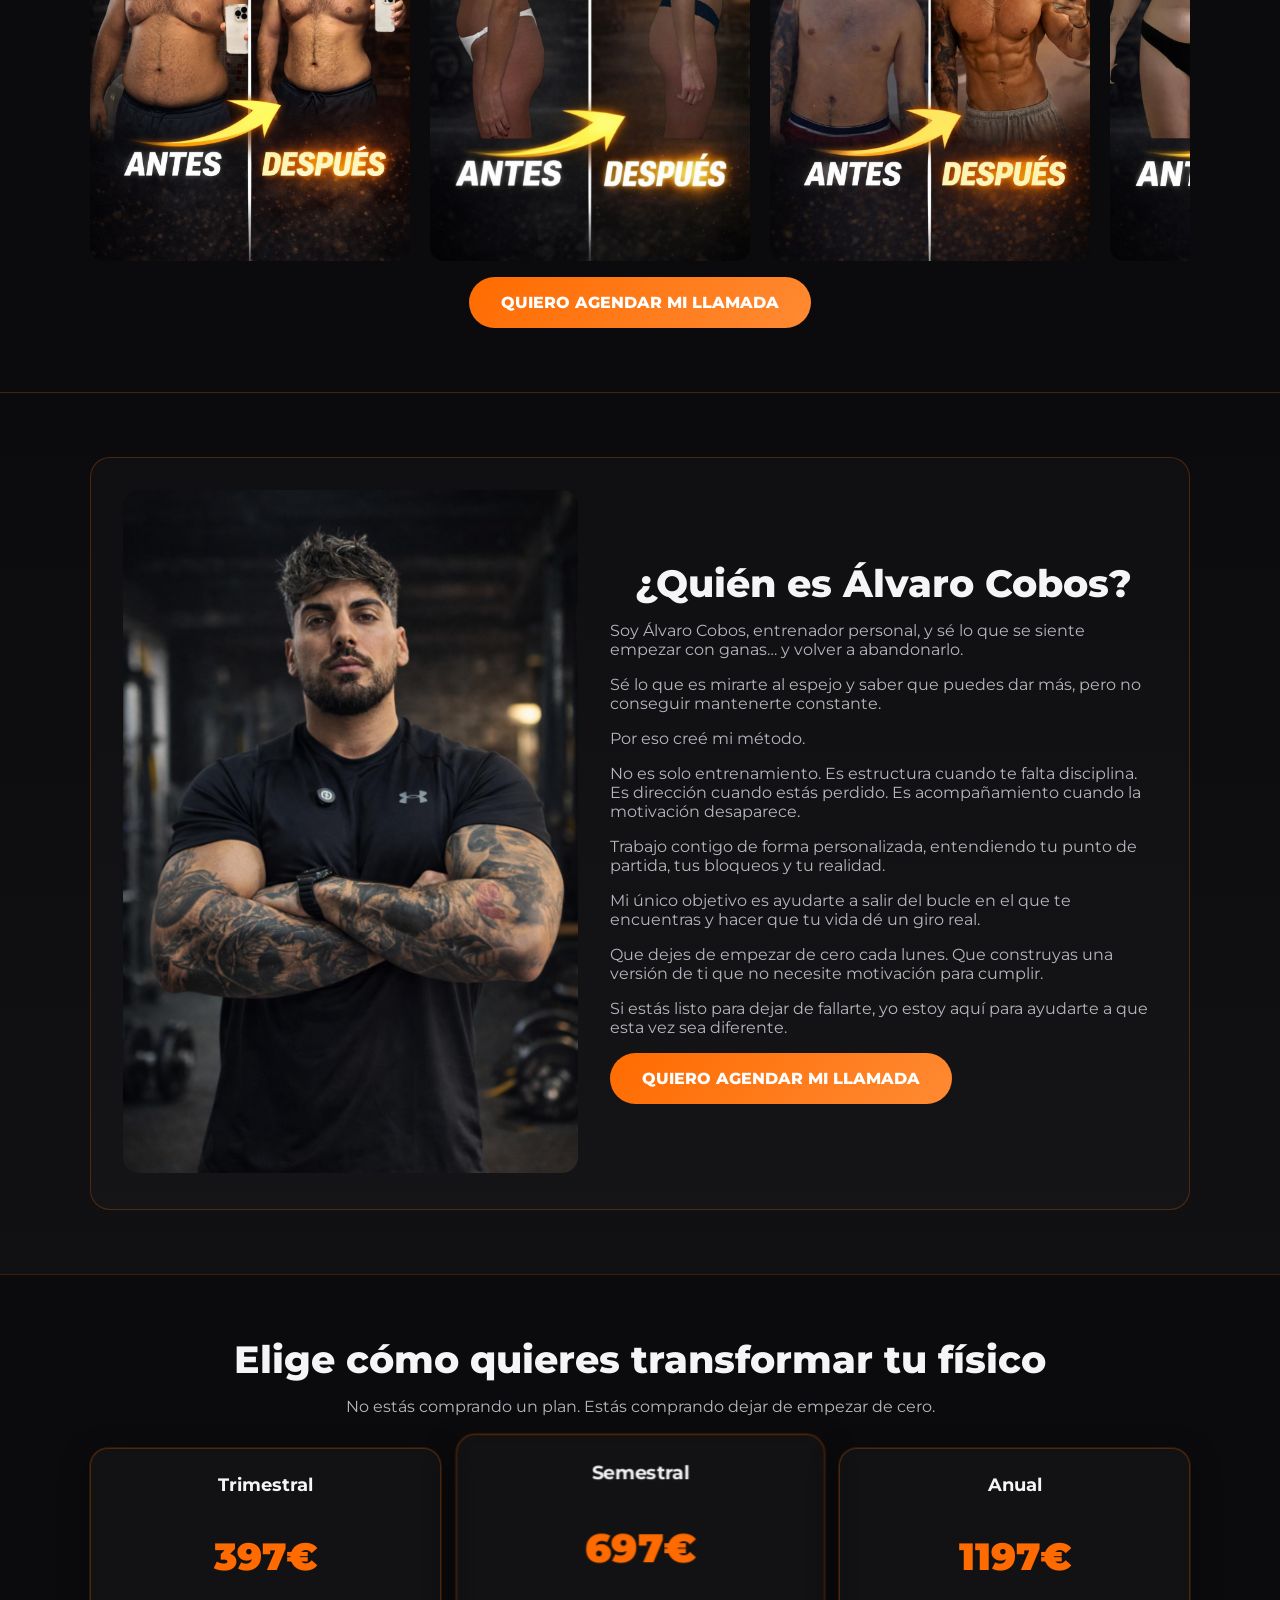
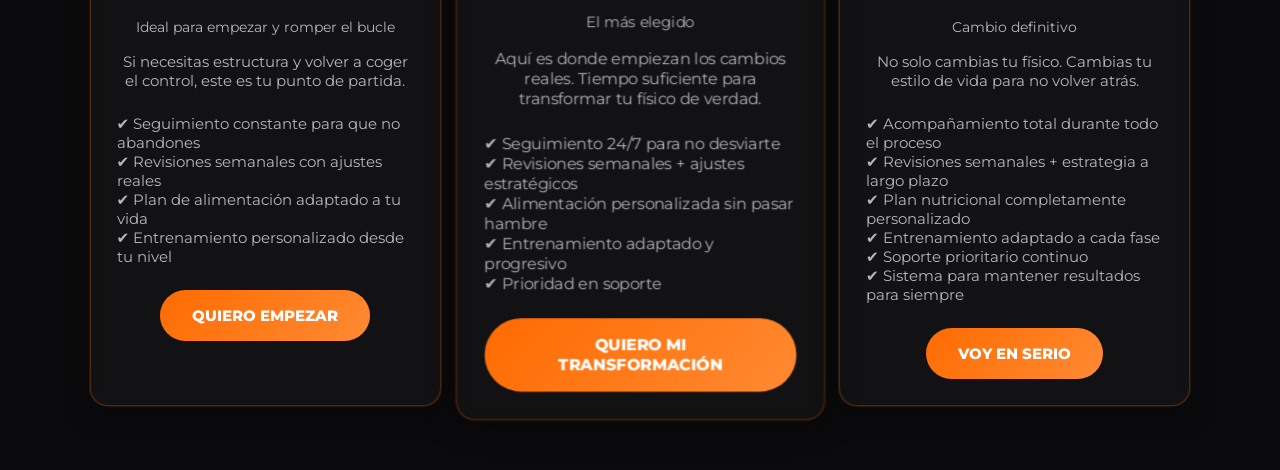
==== commit bd4e6f7d: "Update index.html" ====
--- a/index.html
+++ b/index.html
@@ -112,17 +112,23 @@
   backdrop-filter: blur(6px);
   transition: all 0.3s ease;
   font-size: 0.95rem;
+
+  box-shadow: 
+    0 0 0 1px rgba(255,107,0,0.15),
+    0 8px 30px rgba(0,0,0,0.4);
 }
       .card:hover {
   transform: translateY(-6px);
   border-color: var(--accent) !important;
   box-shadow: 0 10px 30px rgba(255,107,0,0.2);
 }
-      .card-bordered {
-        border: 1px solid var(--accent);
-      }
-
-      .icon {
+      .card:active {
+  transform: scale(0.97);
+  box-shadow: 
+    0 0 0 1px rgba(255,107,0,0.3),
+    0 4px 15px rgba(0,0,0,0.6);
+}
+     .icon {
         font-size: 1.6rem;
         margin-bottom: 0.5rem;
       }
